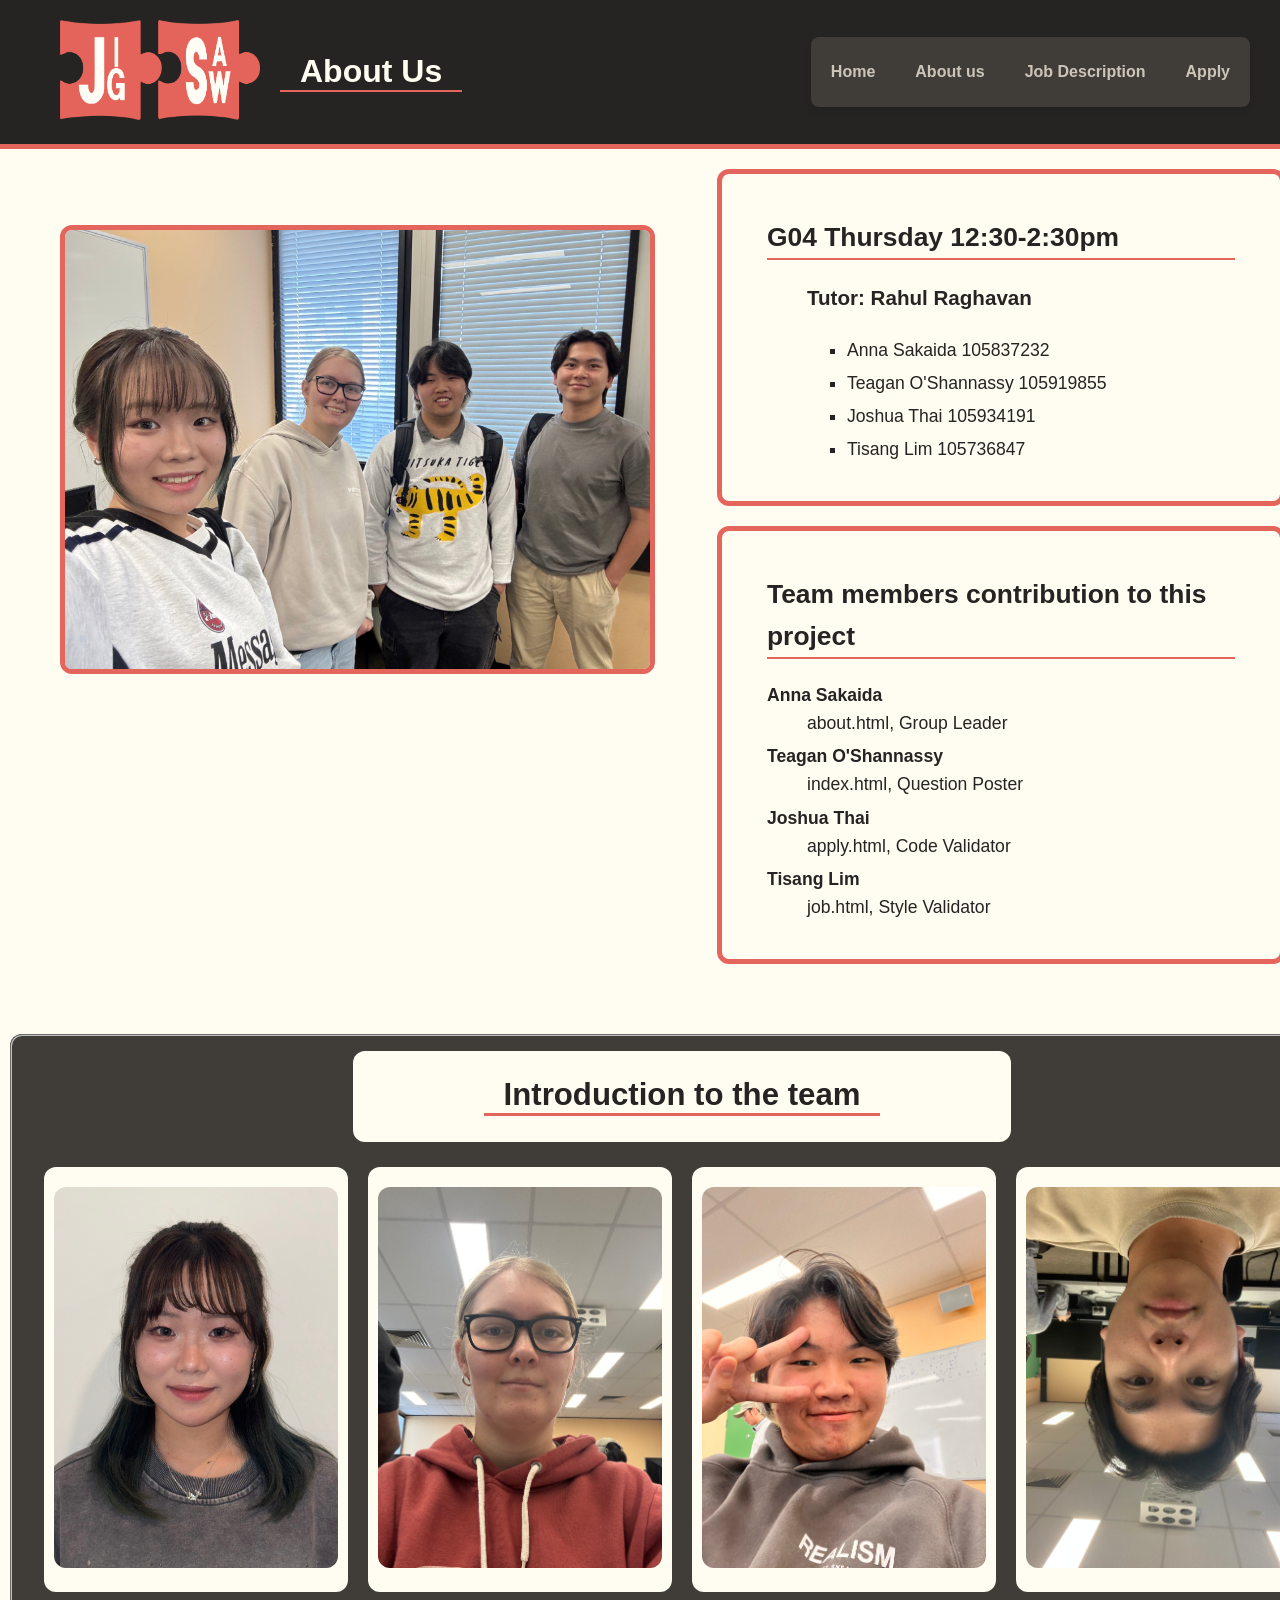
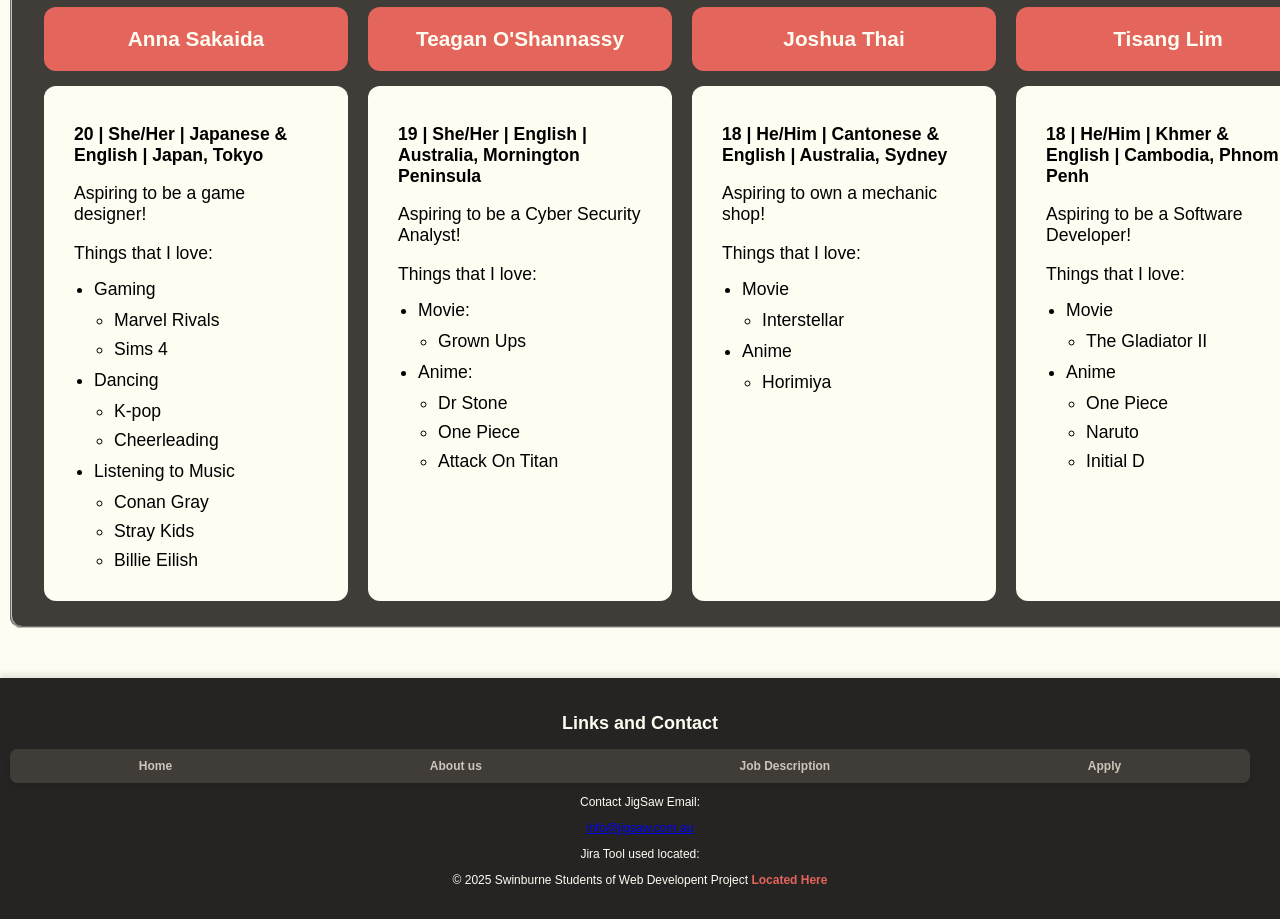
==== about.html @ b6bfe012 "edited header" ====
<!DOCTYPE html>
<html lang="en">
<head>
    <meta charset="utf-8" />
    <meta name="description" content="About us page" />
    <meta name="keywords" content="HTML, About Members," />
    <meta name="author" content="Anna Sakaida"  />
    <title>About JigSaw</title>
    <link rel="stylesheet" href="styles/styles.css">
</head>

<body>
    <section id="header">
        <header>
            <div class="logo-title-container"> <a href="index.html"><img id="logo" src="images/groupProjectLogo_updated.png" alt="JigSaw logo" width="200" height="100"></a>
                <h1>About Us</h1>
            </div>
            <nav>
                <ul>
                    <li><a href="index.html">Home</a></li>
                    <li><a href="about.html">About us</a></li>
                    <li><a href="job.html">Job Description</a></li>
                    <li><a href="apply.html">Apply</a></li>
                </ul>
            </nav>
        </header>
    </section>

      
    <!--Group Picture-->
    <div class="photo-info-container">
        <figure class="group-photo">
            <img src="images/group photo.jpg" alt="group photo of G04" width="50%" height="50%">
        </figure>
 
   <!--Group Information stacked-->
        <div class="info">
        <!--Required Nestled List for Class and Member info-->
            <fieldset class="Class-info">
                <dl>
                    <dt><h2>G04 Thursday 12:30-2:30pm</h2></dt>
                    <dd><h3>Tutor: Rahul Raghavan</h3>
                        <ul>
                            <li>Anna Sakaida 105837232</li>
                            <li>Teagan O'Shannassy 105919855</li>
                            <li>Joshua Thai 105934191</li>
                            <li>Tisang Lim 105736847</li>
                        </ul>
                    </dd>
                </dl>
            </fieldset>
            
        
            <!--Required description list for contributions of team members-->
            <fieldset class="contribution">
                <h2>Team members contribution to this project</h2>  
                <dl>
                    <dt><strong>Anna Sakaida</strong></dt>
                    <dd>about.html, Group Leader</dd>
                    <dt><strong>Teagan O'Shannassy</strong></dt>
                    <dd>index.html, Question Poster</dd>
                    <dt><strong>Joshua Thai</strong></dt>
                    <dd>apply.html, Code Validator</dd>
                    <dt><strong>Tisang Lim</strong></dt>
                    <dd>job.html, Style Validator</dd>
                </dl>
            </fieldset>
        </div>
    </div>

        <!--Table for members interests-->
        <fieldset class="members-interests">
            <table>
                <caption><h2>Introduction to the team</h2></caption>
                <thead>
                    <tr>
                        <td class="mphoto"><img id="logo" src="images/anna.jpg" alt="Pic of Anna"></td>
                        <td class="mphoto"><img id="logo" src="images/teagan.jpg" alt="Pic of Teagan"></td>
                        <td class="mphoto"><img id="logo" src="images/josh.jpg" alt="Pic of Josh"></td>
                        <td class="mphoto"><img id="logo" src="images/tisang.jpg" alt="Upside down pic of Tisang"></td>
                    </tr>
                </thead>

                <tbody>
                    <tr>
                        <th>Anna Sakaida</th>
                        <th>Teagan O'Shannassy</th>
                        <th>Joshua Thai</th>
                        <th>Tisang Lim</th>
                    </tr>
                    <tr>
                        <td class="interest-info">
                            <p><strong>20 | She/Her | Japanese &amp; English | Japan, Tokyo</strong></p>
                            <p>Aspiring to be a game designer!</p>
                            <p>Things that I love: </p>
                            <ul>
                                <li>Gaming
                                    <ul>
                                        <li>Marvel Rivals</li>
                                        <li>Sims 4</li>
                                    </ul>
                                </li>
                                <li>Dancing
                                    <ul>
                                        <li>K-pop</li>
                                        <li>Cheerleading</li>
                                    </ul>
                                </li>
                                <li>Listening to Music
                                    <ul>
                                        <li>Conan Gray</li>
                                        <li>Stray Kids</li>
                                        <li>Billie Eilish</li>
                                    </ul>
                                </li>
                            </ul>
                        </td>
                        <td class="interest-info">
                            <p><strong>19 | She/Her | English | Australia, Mornington Peninsula</strong></p>
                            <p>Aspiring to be a Cyber Security Analyst!</p>
                            <p>Things that I love: </p>
                            <ul>
                            <li>Movie:
                                <ul>
                                    <li>Grown Ups</li>
                                </ul>
                            </li>
                            <li>Anime:
                                <ul>
                                    <li>Dr Stone</li>
                                    <li>One Piece</li>
                                    <li>Attack On Titan</li>
                                </ul>
                            </li>
                        </ul>
                    </td>
                    <td class="interest-info">
                        <p><strong>18 | He/Him | Cantonese &amp; English | Australia, Sydney</strong></p>
                        <p>Aspiring to own a mechanic shop!</p>
                        <p>Things that I love: </p>
                        <ul>
                        <li>Movie
                            <ul>
                                <li>Interstellar</li>
                            </ul>
                        </li>
                        <li>Anime
                            <ul>
                                <li>Horimiya</li>
                            </ul>
                        </li>
                    </ul>
                    </td>
                    <td class="interest-info">
                        <p><strong>18 | He/Him | Khmer &amp; English | Cambodia, Phnom Penh</strong></p>
                        <p>Aspiring to be a Software Developer!</p>
                        <p>Things that I love: </p>
                        <ul>
                        <li>Movie
                            <ul>
                                <li>The Gladiator II
                            </ul>
                        </li>
                        <li>Anime
                            <ul>
                                <li>One Piece</li>
                                <li>Naruto</li>
                                <li>Initial D</li>
                            </ul>
                        </li>
                    </ul>
                    </td>
                    </tr>
                </tbody>
            </table>
        </fieldset>
    </main>

    <!--Footer Section-->
    <section id="footer">
        <footer>
            <h2>Links and Contact</h2>
            <nav>
                <ul>
                    <li><a href="index.html">Home</a></li>
                    <li><a href="about.html">About us</a></li>
                    <li><a href="job.html">Job Description</a></li>
                    <li><a href="apply.html">Apply</a></li>
                </ul>
            </nav>
            <p> Contact JigSaw Email: </p><a href="info@jigsaw.com.au">info@jigsaw.com.au</a>
            <p>Jira Tool used located: </p>
            <p> &copy; 2025 Swinburne Students of Web Developent Project <a href="about.html">Located Here</a></p>
        </footer>
    </section>
</body>



</html>
---- styles/styles.css ----
/* Header style */
#header {
    padding: 20px 10px;
    background-color: #252422;
    color: #FFFCF2;
    border-bottom: 5px solid #E3655B;
}

header {
    display: flex;
    justify-content: space-between;
    align-items: center;
    padding: 0;
}

.logo-title-container {
    display: flex;
    align-items: center; 
    margin-left: 50px;
}

#header h1 {
    font-size: 2em;
    text-align: left;
    color: #FFFCF2;
    margin: 0; 
    margin-left: 20px; 
    border-bottom: 2.5px solid #E3655B;
    padding: 0 20px;
    display: inline-block;
}

nav {
    background-color: #403D39;
    box-shadow: 0px 4px 6px rgba(0, 0, 0, 0.1);
    border-radius: 8px;
    margin-right: 20px;
}

#header nav ul {
    display: flex;
    justify-content: space-evenly; 
    list-style-type: none;
    padding: 0;
    width: 100%; 
}

#header nav ul li {
    padding: 10px; 
}

#header nav ul li a {
    text-decoration: none;
    font-weight: bold;
    color: #CCC5B9;
    padding: 20px 10px;
    border-radius: 8px;
}

nav ul li a:hover {
    background-color: #E3655B;
    color: #252422;
    transition: background-color 0.3s, color 0.3s;
}
body{
    margin: 0;
    padding: 0;
    font-family: poppins, sans-serif;
    background-color: #fffcf2;
    font-family: poppins, sans-serif;
    background-color: #fffcf2;
}


/* index styling */
#content {
    background-color:#87847f;
}

.BriefText, .about, .side, .avaliable {
    background-color: #fffcf2;
    border: 2px solid #fffcf2;
    border-radius: 15px;
    padding: 20px;
    margin: 20px;
}
#brief{
    display: flex;
    justify-content: center;
}
#brief div{
    padding: 20px 10px;
    border-radius: 12px;
    font-size: small;
    min-width: 98%;
}
#table {
    display: flex;
    justify-content: center;
}

#table div {
    padding: 2%;
    border-radius: 8px;
    font-size: small;
    min-width: 20%;
}

/* Footer Styling */
#footer {
    background-color: #252422;
    color: #fffcf2;
    padding: 20px 10px;
    text-align: center;
    box-shadow: 0px -4px 6px rgba(0, 0, 0, 0.1);
    font-size: 0.75em;
}
#footer nav ul {
    list-style-type: none;
    padding: 0;
    display: flex;
    justify-content: center;
}
#footer nav ul li {
    flex-grow: 1;
}
#footer nav ul li a {
    color: #ccc5b9;
    border-radius: 8px;
    background-color: #403D39;
    text-decoration: none;
    font-weight: bold;
    transition: color 0.3s;
    display: block;
    text-align: center;
    padding: 10px;
}
#footer nav ul li a:hover {
    background-color: #E3655B;
    color: #403D39;
    transition: background-color 0.3s, color 0.3s;
}
#footer p a {
    color: #E3655B;
    text-decoration: none;
    font-weight: bold;
    transition: color 0.3s;
}
.link {
    color: #E3655B;
    text-decoration: none;
    font-weight: bold;
    transition: color 0.3s;
}


/* apply Form Styling */
#applyh2{
    display: flex;
    justify-content: center;
    text-decoration: underline #E3655B;
    font-size: 2em;
    color: #403D39;
}
.container{
    background-color: #403d39;
    padding: 2em;
    border-radius: 16px;
    max-width: 1200px;
    margin: 0 auto;
}
.jobref, .personal, .education, .skills, .gender, .postal, .contactdetails, .workexp, .projects, .languages, .hobbies{
    background-color: #fffcf2;
    border: 2px solid #fffcf2;
    border-radius: 15px;
    padding: 20px;
    margin: 20px;
}
legend {
    height: auto; 
    width: 300px;
    font-size: 15px;
    font-weight: bold;
    color: #252422;
    border: 4px solid #403D39;
    background-color: #fffcf2;
    border-radius: 15px;
    padding: 15px;
    text-align: left; 
    display: flex; 
    align-items: center; 
    justify-content: center; 
}
input[type="text"]{
    height: px;
    padding: 16px 20px;
    border: none;
    border-radius: 4px;
    background-color: #ccc5b9;
}

input[type="text"]:focus{
    background-color: #fffcf2;
    color: #252422;
    transition: 0.3s;
    border: 2px solid #252422;
}
input[type="tel"]:focus{
    background-color: #fffcf2;
    color: #252422;
    transition: 0.3s;
    border: 2px solid #252422;
}

select {
    width: 100%;
    padding: 16px 20px;
    border: none;
    border-radius: 4px;
    background-color: #ccc5b9;
}
select:focus{
    background-color: #fffcf2;
    color: #252422;
    transition: 0.3s;
    border: 2px solid #252422;
}
select option{
    background-color: #ccc5b9;
    color: #252422;
}

input[type="date"]{
    border: #ccc5b9;
    background-color: #ccc5b9;
    border-radius: 5px;
    padding: 16px 20px;
}

input[type="email"]{
    height: px;
    padding: 16px 20px;
    border: none;
    border-radius: 4px;
    background-color: #ccc5b9;
}
input[type="tel"]{
    height: px;
    padding: 16px 20px;
    border: none;
    border-radius: 4px;
    background-color: #ccc5b9;
}
label{
    color: #252422;
    font-size: 20px;
    margin: 10px 0;
    display: block;
}
textarea{
    padding: 16px 20px;
    border: none;
    border-radius: 4px;
    background-color: #ccc5b9;
}

textarea:focus{
    background-color: #fffcf2;
    color: #252422;
    transition: 0.3s;
    border: 2px solid #252422;
}
input[type="submit"]{
    background-color: #252422;
    color: white;
    padding: 16px 20px;
    border: none;
    border-radius: 4px;
    cursor: pointer;
    font-size: 20px;
}
input[type="submit"]:hover, input[type="reset"]:hover{
    background-color: #fffcf2;
    color: #252422;
    transition: 0.3s;
    
}
input[type="submit"]:active, input[type="reset"]:active{
    display: flex;
    justify-content: center;
}
input[type="reset"]{
    background-color: #252422;
    color: white;
    padding: 16px 20px;
    border: none;
    border-radius: 4px;
    cursor: pointer;
    font-size: 20px;
}
input[type="reset"]:hover, input[type="reset"]:hover{
    background-color: #fffcf2;
    color: #252422;
    transition: 0.3s;  
}
input[type="reset"]:active, input[type="reset"]:active{
    display: flex;
    justify-content: center;
}
input[type="submit"], input[type="reset"]{
    display: flex;
    justify-content: center;
    margin: 0 auto;
    width: 200px;
    text-align: center;
}
.submition{
    margin: 0 auto;
    width: 50%;
    display: flex;
    justify-content: center;
    justify-content: space-between;
    align-items: center;
    margin-top: 20px;
}

input[type="checkbox"]{
    width: 20px;
    height: 20px;
    accent-color: #E3655B;
}
input[type="radio"]{
    width: 20px;
    height: 20px;
    accent-color: #E3655B;
}
/* apply page styling */

/*job.html styling*/
#body2 {
    background-color:#87847f;
}

.h2job{
    display: flex;
    justify-content: center;
    text-decoration: underline;
}

#aside{
    float: right;
    width: 20%;
    border: solid #E3655B;
    padding: 1em;
    margin: 2em;
    border-radius: 14px;
    background-color: #FFFCF2;
}

#job_h1{
    display: flex;
    justify-content: center;
    font-family: 'Times New Roman', Times, serif;
    font-size: 3em;
    color: #FFFCF2;
}

.job{
    border: solid #E3655B;
    border-radius: 20px;
    margin: 2em;
    padding: 1em;
    width: 70%;
    background-color: #FFFCF2;
}

/*end for job.html*/ 


/*about.html styling*/
.photo-info-container {
    display: flex;
    justify-content: space-between;
    align-items: flex-start;
    gap: 30px;
    padding: 20px;
    width: 100%;
    align-items: stretch;
    margin: 0 auto;
    max-width: 1900px;
    flex-wrap: wrap;
}

.Class-info li{
    margin-bottom: 5px;
    list-style: square;
}

.contribution dd{
    margin-bottom: 5px;
}
.Class-info, .contribution {
    flex: 1;
    width: 80%;
    background-color: #FFFCF2;
    border: 5px solid #E3655B;
    border-radius: 12px;
    padding: 20px 45px;
    /*text stylying*/
    font-size: 1.1em;
    line-height: 1.6;
    color: #252422;
}

.info h2 {
    border-bottom: 2px solid #E3655B;
}

.info {
    flex: 1;
    max-width: 50%;
    display: flex;
    flex-direction: column;
    gap: 20px;
    justify-content: space-between;
}

/*group photo*/
.group-photo img {
    border: 5px solid #E3655B;
    display: block;
    margin: 40px auto;
    width: 100%;
    height: auto;
    height: auto;
    border-radius: 12px;
}

.group-photo {
    flex: 1;
    max-width: 50%;
    text-align: center;
}

/*Table styling*/
.members-interests {
    background-color: #403D39;
    border-radius: 12px;
    margin: 50px 10px;
}

.members-interests table {
    border-spacing: 20px 15px;
    margin: 0 auto;
    width: 100%;
    overflow-x: auto;
    display: block;
}

.members-interests caption{
    background-color: #fffcf2;
    border-radius: 12px;
    color: #252422;
    margin: 10px auto 10px auto;
    width: 50%;
    text-align: center;
    font-size: 1.3em;
}

.members-interests h2{
    border-bottom: 3px solid #E3655B;
    display: inline-block;
    padding: 0 20px;
}

.members-interests th {
    padding: 20px 0px;
    background-color: #E3655B;
    color: #FFFCF2;
    border-radius: 12px;
    font-size: 1.3em;
}

.members-interests td{
    background-color: #FFFCF2;
    margin: 0px auto;
    border-radius: 12px;
}

/*Team members photo styling*/
.mphoto{
    text-align: center;
    padding: 20px 10px;
}

.members-interests img{
    height: 381px;
    width: 284px;
    border-radius: 12px;
}

.interest-info {
    text-align: left;
    padding: 20px 30px;
    vertical-align: top;
    font-size: 1.1em;
}

.interest-info p {
    margin-bottom: 15px;
}

.interest-info ul {
    margin: 10px 0;
    padding-left: 20px;
}

.interest-info li {
    margin-bottom: 8px;
}
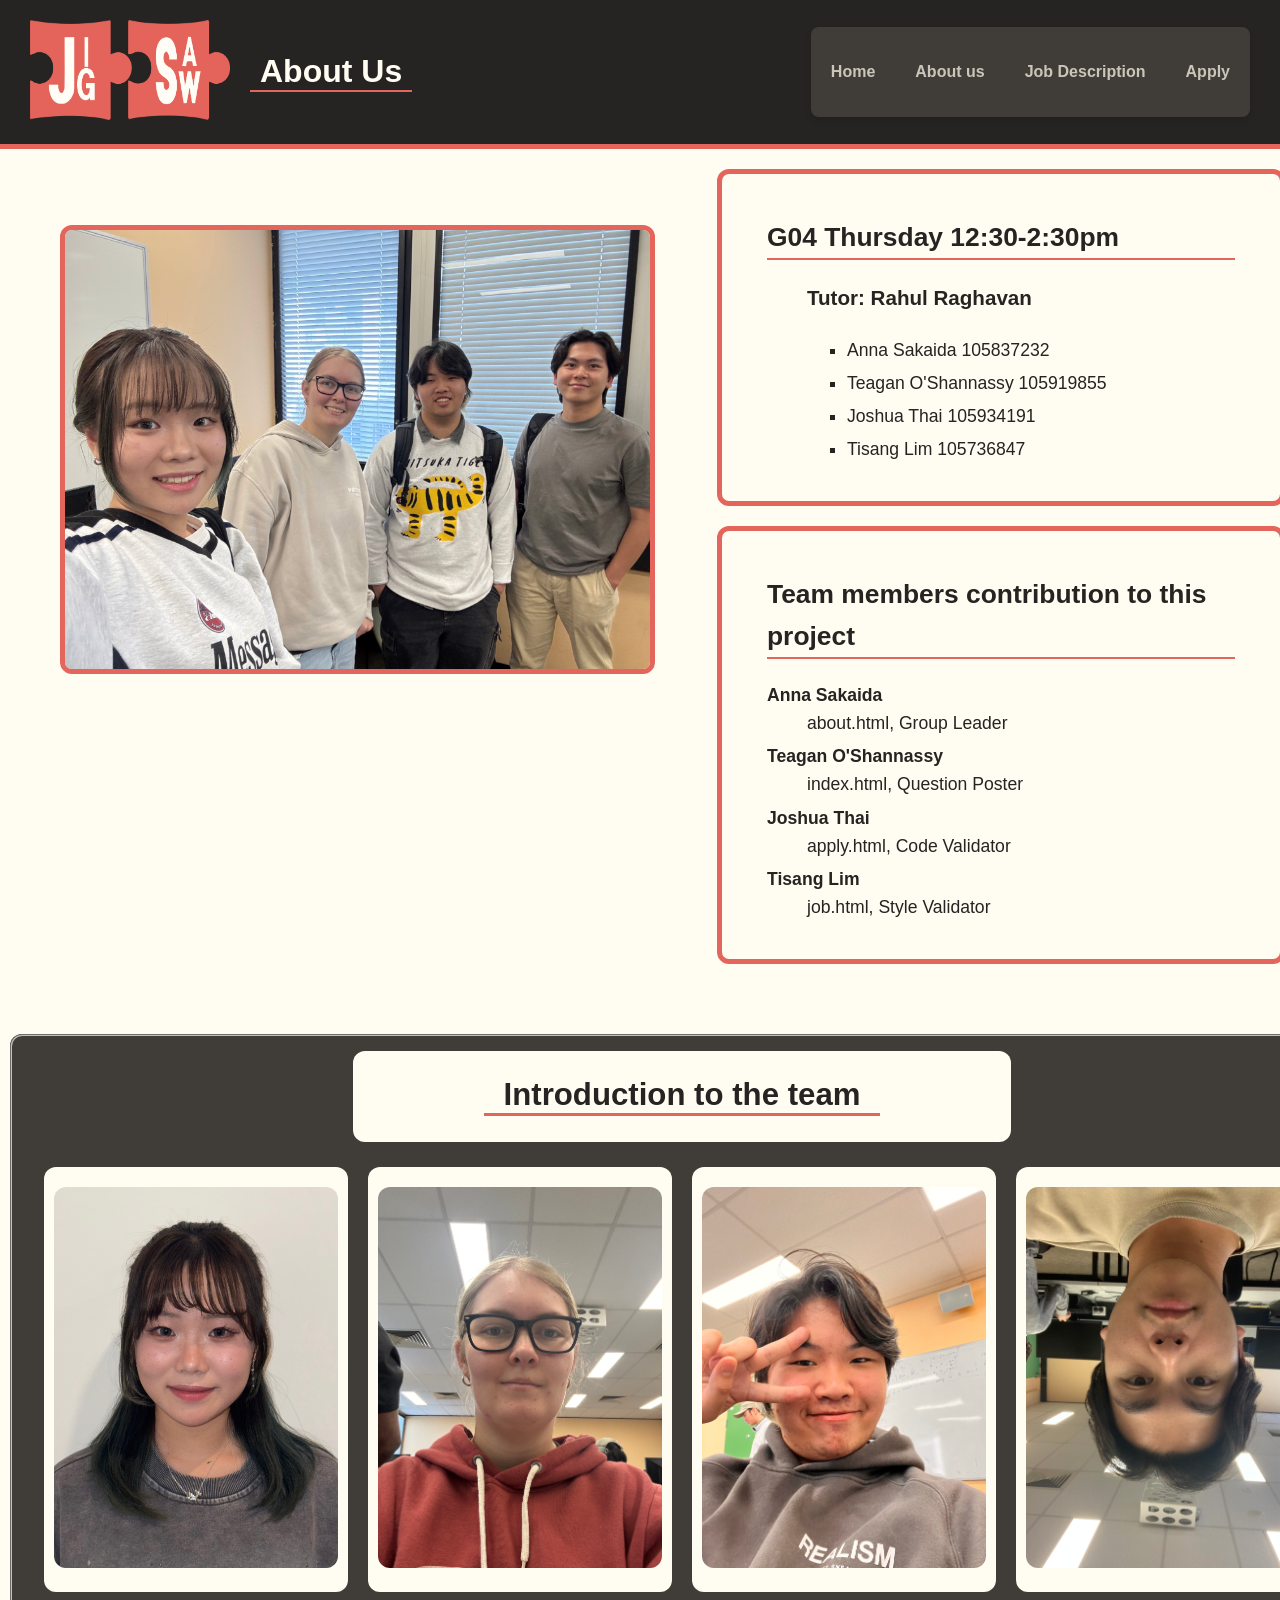
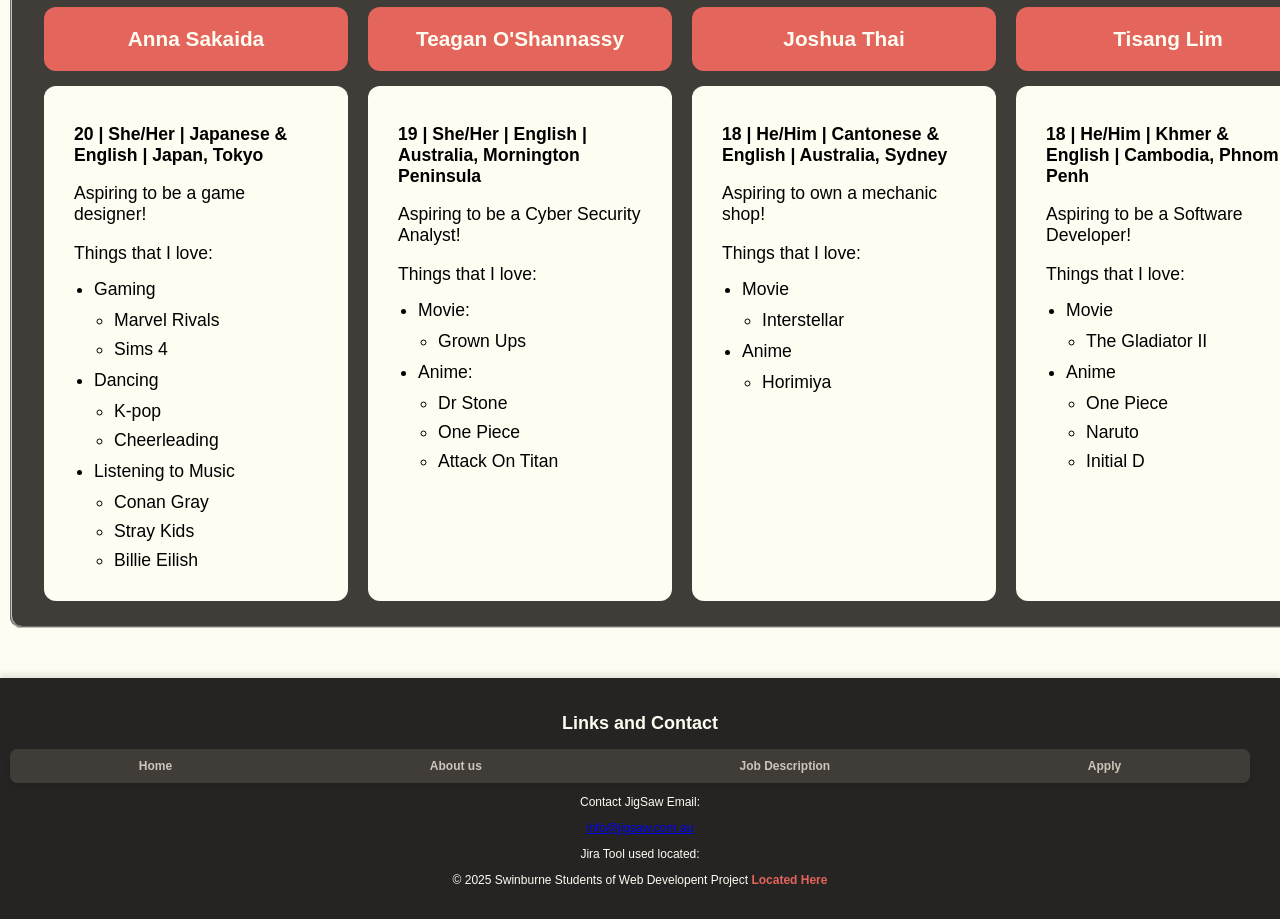
==== commit 90e5a3a1: "edited styling for about" ====
--- a/about.html
+++ b/about.html
@@ -71,7 +71,7 @@
         <!--Table for members interests-->
         <fieldset class="members-interests">
             <table>
-                <caption><h2>Introduction to the team</h2></caption>
+                <caption><h2><strong>Introduction to the team</strong></h2></caption>
                 <thead>
                     <tr>
                         <td class="mphoto"><img id="logo" src="images/anna.jpg" alt="Pic of Anna"></td>
--- a/styles/styles.css
+++ b/styles/styles.css
@@ -1,3 +1,19 @@
+/*
+
+filename: styles.css
+
+author: Anna Sakaida, Teagan O'Shannassy, Joshua Thai, Tisang Lim
+
+created: 05/04/2025
+
+last modified: 13/04/2025
+
+description:Styling for about.html, apply.html, index.html, job.html
+
+*/
+
+
+
 /* Header style */
 #header {
     padding: 20px 10px;
@@ -8,25 +24,24 @@
 
 header {
     display: flex;
-    justify-content: space-between;
     align-items: center;
     padding: 0;
+    flex-wrap: wrap; 
 }
 
 .logo-title-container {
     display: flex;
-    align-items: center; 
-    margin-left: 50px;
+    align-items: center;
+    margin-left: 20px; 
+    flex: 1; 
 }
 
 #header h1 {
     font-size: 2em;
-    text-align: left;
     color: #FFFCF2;
-    margin: 0; 
-    margin-left: 20px; 
+    margin: 0 0 0 20px; 
     border-bottom: 2.5px solid #E3655B;
-    padding: 0 20px;
+    padding: 0 10px;
     display: inline-block;
 }
 
@@ -35,32 +50,53 @@
     box-shadow: 0px 4px 6px rgba(0, 0, 0, 0.1);
     border-radius: 8px;
     margin-right: 20px;
+    flex-basis: auto; 
 }
 
 #header nav ul {
     display: flex;
-    justify-content: space-evenly; 
+    justify-content: space-evenly;
     list-style-type: none;
     padding: 0;
-    width: 100%; 
+    width: 100%;
 }
 
 #header nav ul li {
-    padding: 10px; 
+    padding: 10px;
 }
 
 #header nav ul li a {
     text-decoration: none;
     font-weight: bold;
     color: #CCC5B9;
-    padding: 20px 10px;
+    padding: 10px; 
     border-radius: 8px;
+    display: block;
 }
 
 nav ul li a:hover {
     background-color: #E3655B;
     color: #252422;
     transition: background-color 0.3s, color 0.3s;
+}
+@media (max-width: 768px) {
+    header {
+        flex-direction: column; 
+        align-items: stretch; 
+    }
+
+    .logo-title-container {
+        margin-left: 0; 
+    }
+
+    #header h1 {
+        margin-left: 0; 
+        text-align: center; 
+    }
+
+    nav {
+        margin-right: 0; 
+    }
 }
 body{
     margin: 0;
@@ -70,13 +106,10 @@
     font-family: poppins, sans-serif;
     background-color: #fffcf2;
 }
-
-
 /* index styling */
 #content {
     background-color:#87847f;
 }
-
 .BriefText, .about, .side, .avaliable {
     background-color: #fffcf2;
     border: 2px solid #fffcf2;
@@ -506,6 +539,11 @@
     font-size: 1.1em;
 }
 
+.interest-info:hover {
+    background-color: #E3655B;
+    color: #fffcf2;
+}
+
 .interest-info p {
     margin-bottom: 15px;
 }
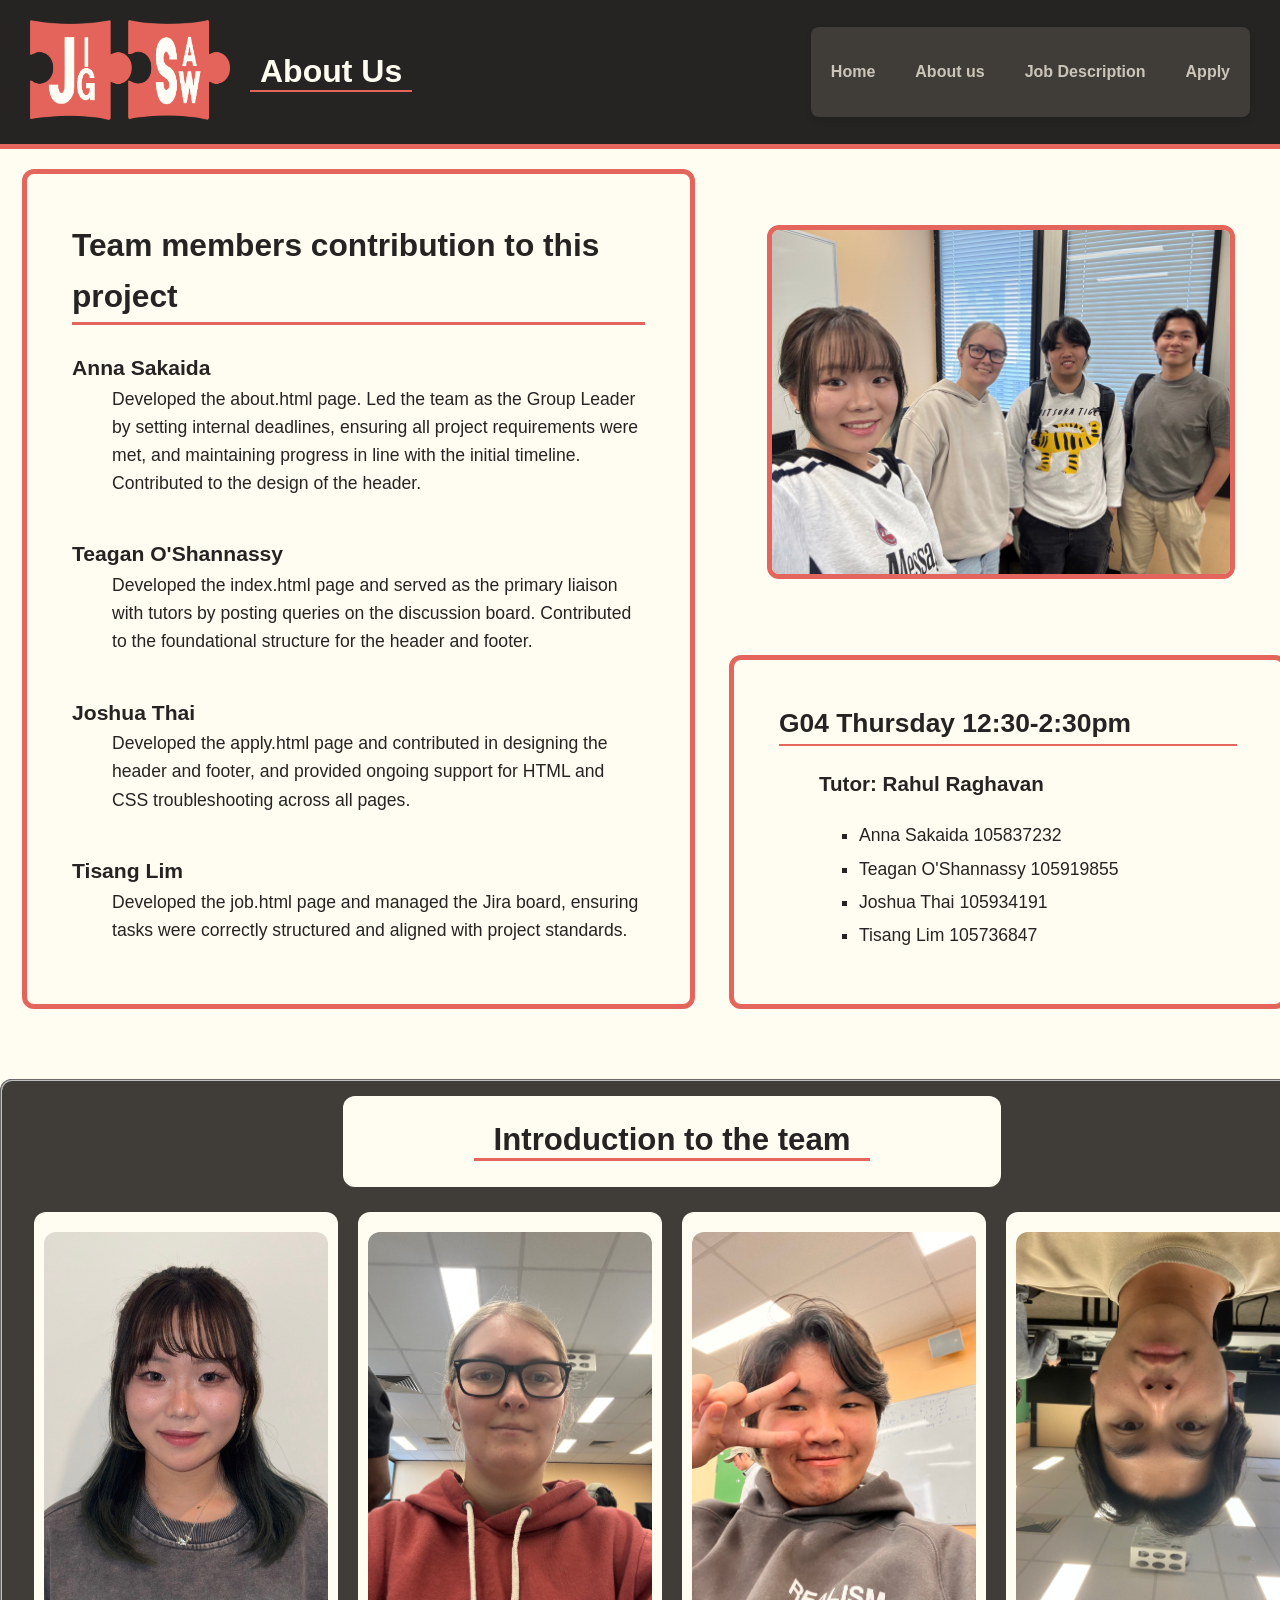
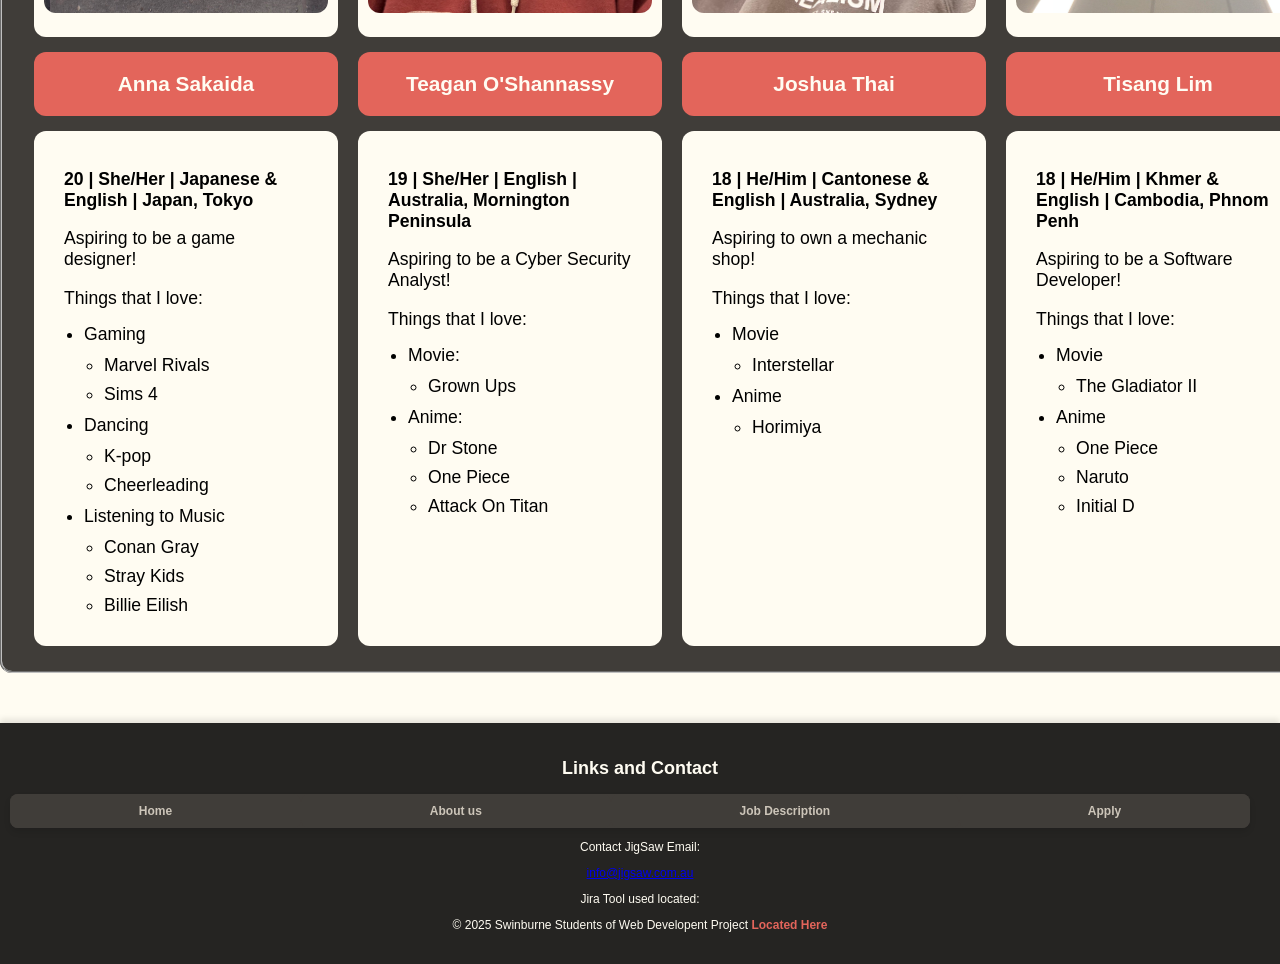
==== commit 2eb79527: "edited styling and addded more in about.html" ====
--- a/about.html
+++ b/about.html
@@ -26,15 +26,32 @@
         </header>
     </section>
 
-      
-    <!--Group Picture-->
+    
+ 
     <div class="photo-info-container">
-        <figure class="group-photo">
-            <img src="images/group photo.jpg" alt="group photo of G04" width="50%" height="50%">
-        </figure>
+
+        <!--Required description list for contributions of team members-->
+        <fieldset class="contribution">
+            <h2>Team members contribution to this project</h2>  
+            <dl>
+                <dt><strong>Anna Sakaida</strong></dt>
+                    <dd>Developed the about.html page. Led the team as the Group Leader by setting internal deadlines, ensuring all project requirements were met, and maintaining progress in line with the initial timeline. Contributed to the design of the header.</dd>
+                <dt><strong>Teagan O'Shannassy</strong></dt>
+                    <dd>Developed the index.html page and served as the primary liaison with tutors by posting queries on the discussion board. Contributed to the foundational structure for the header and footer.</dd>
+                <dt><strong>Joshua Thai</strong></dt>
+                    <dd>Developed the apply.html page and contributed in designing the header and footer, and provided ongoing support for HTML and CSS troubleshooting across all pages.</dd>
+                <dt><strong>Tisang Lim</strong></dt>
+                    <dd>Developed the job.html page and managed the Jira board, ensuring tasks were correctly structured and aligned with project standards.</dd>
+            </dl>
+        </fieldset>
  
-   <!--Group Information stacked-->
+   <!--Group Information and Picture stacked-->
+      <!--Group Picture-->
         <div class="info">
+            <figure class="group-photo">
+                <img src="images/group photo.jpg" alt="group photo of G04" width="50%" height="50%">
+            </figure>
+
         <!--Required Nestled List for Class and Member info-->
             <fieldset class="Class-info">
                 <dl>
@@ -47,22 +64,6 @@
                             <li>Tisang Lim 105736847</li>
                         </ul>
                     </dd>
-                </dl>
-            </fieldset>
-            
-        
-            <!--Required description list for contributions of team members-->
-            <fieldset class="contribution">
-                <h2>Team members contribution to this project</h2>  
-                <dl>
-                    <dt><strong>Anna Sakaida</strong></dt>
-                    <dd>about.html, Group Leader</dd>
-                    <dt><strong>Teagan O'Shannassy</strong></dt>
-                    <dd>index.html, Question Poster</dd>
-                    <dt><strong>Joshua Thai</strong></dt>
-                    <dd>apply.html, Code Validator</dd>
-                    <dt><strong>Tisang Lim</strong></dt>
-                    <dd>job.html, Style Validator</dd>
                 </dl>
             </fieldset>
         </div>
--- a/styles/styles.css
+++ b/styles/styles.css
@@ -21,21 +21,18 @@
     color: #FFFCF2;
     border-bottom: 5px solid #E3655B;
 }
-
 header {
     display: flex;
     align-items: center;
     padding: 0;
     flex-wrap: wrap; 
 }
-
 .logo-title-container {
     display: flex;
     align-items: center;
     margin-left: 20px; 
     flex: 1; 
 }
-
 #header h1 {
     font-size: 2em;
     color: #FFFCF2;
@@ -44,7 +41,6 @@
     padding: 0 10px;
     display: inline-block;
 }
-
 nav {
     background-color: #403D39;
     box-shadow: 0px 4px 6px rgba(0, 0, 0, 0.1);
@@ -382,12 +378,13 @@
 
 #aside{
     float: right;
-    width: 20%;
+    width: 25%;
     border: solid #E3655B;
     padding: 1em;
     margin: 2em;
     border-radius: 14px;
     background-color: #FFFCF2;
+    box-sizing: border-box;
 }
 
 #job_h1{
@@ -396,6 +393,7 @@
     font-family: 'Times New Roman', Times, serif;
     font-size: 3em;
     color: #FFFCF2;
+    clear: both;
 }
 
 .job{
@@ -403,8 +401,55 @@
     border-radius: 20px;
     margin: 2em;
     padding: 1em;
-    width: 70%;
+    width: 65%;
     background-color: #FFFCF2;
+    float: left;
+}
+
+#swinburne{
+    max-width: 100%;
+    height: auto;
+}
+
+#footer2 {
+    background-color: #252422;
+    color: #fffcf2;
+    padding: 20px 10px;
+    text-align: center;
+    box-shadow: 0px -4px 6px rgba(0, 0, 0, 0.1);
+    font-size: 0.75em;
+    clear: both;
+}
+#footer2 nav ul {
+    list-style-type: none;
+    padding: 0;
+    display: flex;
+    justify-content: center;
+}
+#footer2 nav ul li {
+    flex-grow: 1;
+}
+#footer2 nav ul li a {
+    color: #ccc5b9;
+    border-radius: 8px;
+    background-color: #403D39;
+    text-decoration: none;
+    font-weight: bold;
+    transition: color 0.3s;
+    display: block;
+    text-align: center;
+    padding: 10px;
+}
+#footer2 nav ul li a:hover {
+    background-color: #E3655B;
+    color: #403D39;
+    transition: background-color 0.3s, color 0.3s;
+}
+#footer2 p a {
+    color: #E3655B;
+    text-decoration: none;
+    font-weight: bold;
+    transition: color 0.3s;
 }
 
 /*end for job.html*/ 
@@ -429,35 +474,10 @@
     list-style: square;
 }
 
-.contribution dd{
-    margin-bottom: 5px;
-}
-.Class-info, .contribution {
+.Class-info, .group-photo{
     flex: 1;
-    width: 80%;
-    background-color: #FFFCF2;
-    border: 5px solid #E3655B;
-    border-radius: 12px;
-    padding: 20px 45px;
-    /*text stylying*/
-    font-size: 1.1em;
-    line-height: 1.6;
-    color: #252422;
-}
-
-.info h2 {
-    border-bottom: 2px solid #E3655B;
-}
-
-.info {
-    flex: 1;
-    max-width: 50%;
-    display: flex;
-    flex-direction: column;
-    gap: 20px;
-    justify-content: space-between;
-}
-
+    max-width: 80%;
+}
 /*group photo*/
 .group-photo img {
     border: 5px solid #E3655B;
@@ -469,17 +489,55 @@
     border-radius: 12px;
 }
 
-.group-photo {
+.Class-info, .contribution {
+    background-color: #FFFCF2;
+    border: 5px solid #E3655B;
+    border-radius: 12px;
+    padding: 20px 45px;
+    /*text stylying*/
+    font-size: 1.1em;
+    line-height: 1.6;
+    color: #252422;
+}
+
+.info h2 {
+    border-bottom: 2px solid #E3655B;
+}
+
+.info {
     flex: 1;
     max-width: 50%;
-    text-align: center;
+    display: flex;
+    flex-direction: column;
+    gap: 20px;
+    justify-content: space-between;
+}
+
+.contribution {
+    flex: 1;
+    max-width: 50%;
+    text-align: left;
+}
+
+.contribution h2{
+    font-size: 1.8em;
+    border-bottom: 3px solid #E3655B;
+    text-align: left;
+}
+
+.contribution dd{
+    margin-bottom: 40px;
+}
+
+.contribution dt{
+    font-size: 1.2em;
 }
 
 /*Table styling*/
 .members-interests {
     background-color: #403D39;
     border-radius: 12px;
-    margin: 50px 10px;
+    margin: 50px auto;
 }
 
 .members-interests table {
@@ -487,7 +545,7 @@
     margin: 0 auto;
     width: 100%;
     overflow-x: auto;
-    display: block;
+    display: table;
 }
 
 .members-interests caption{
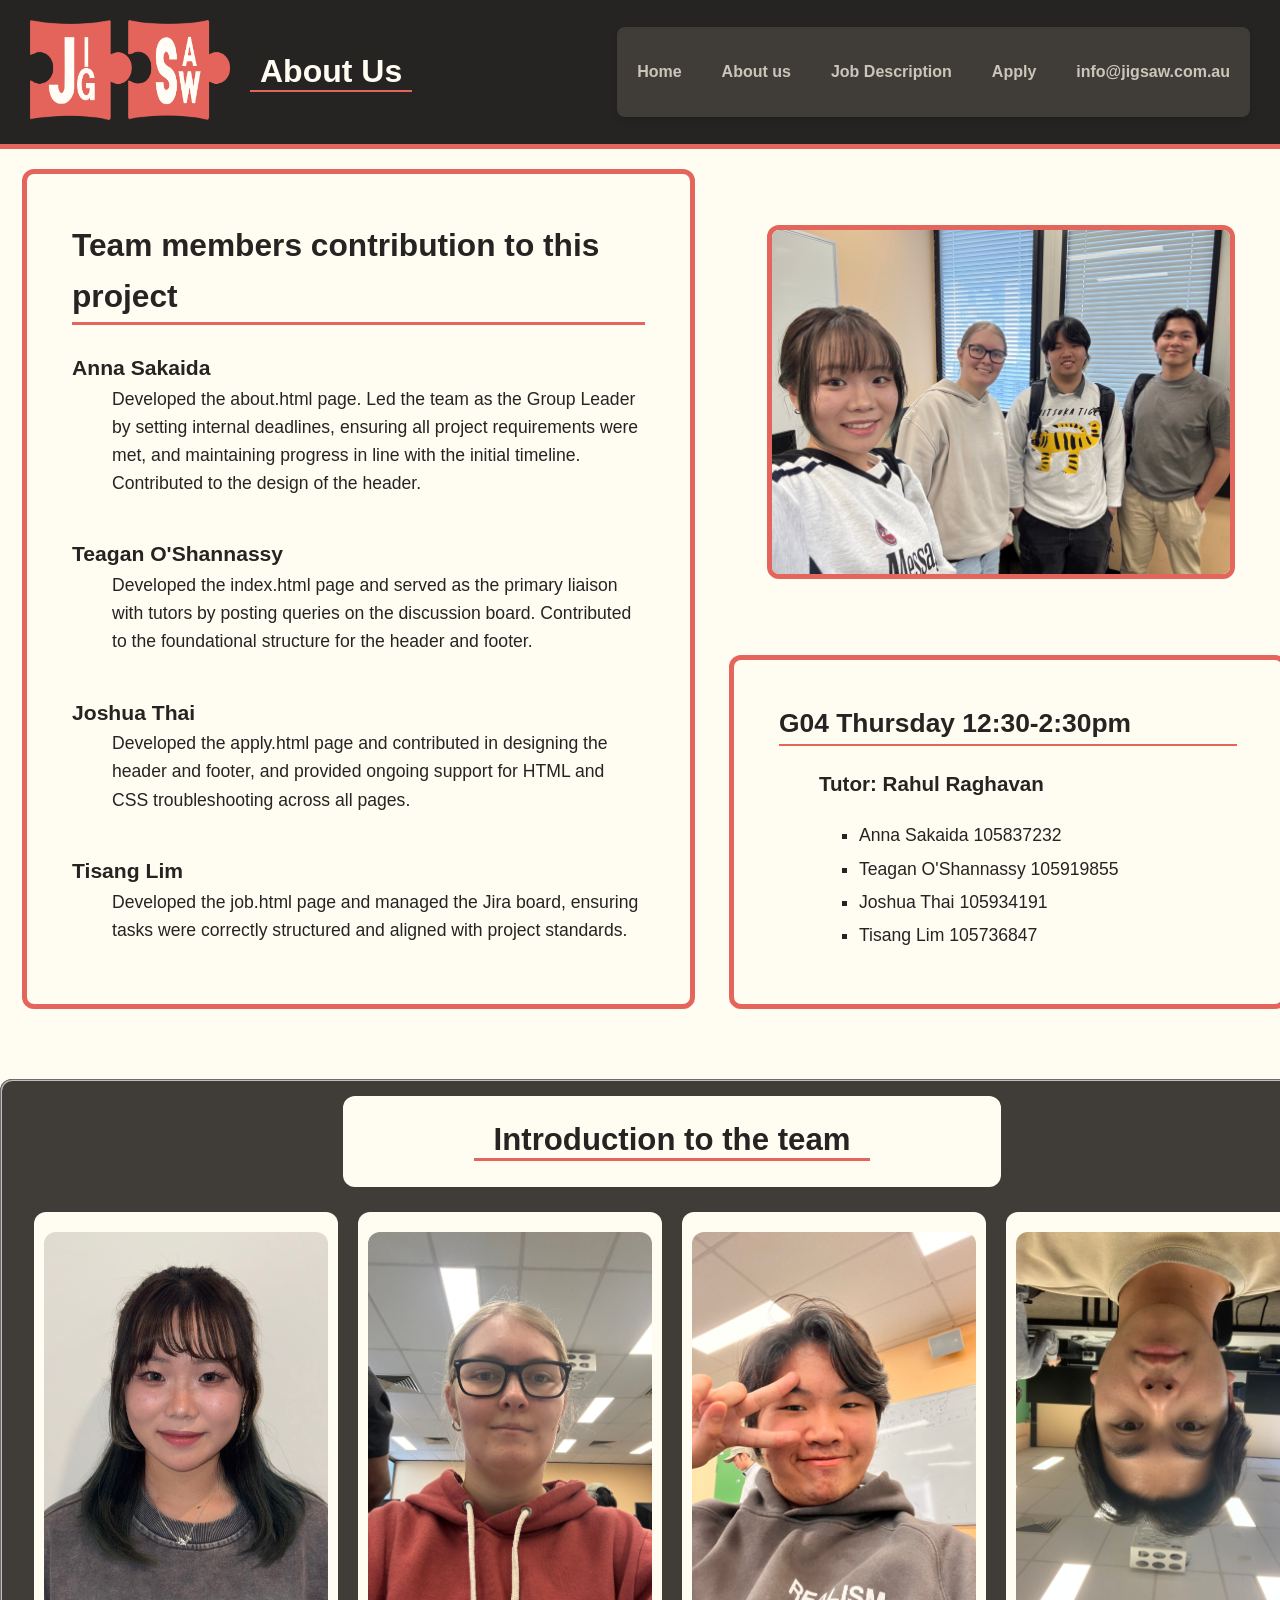
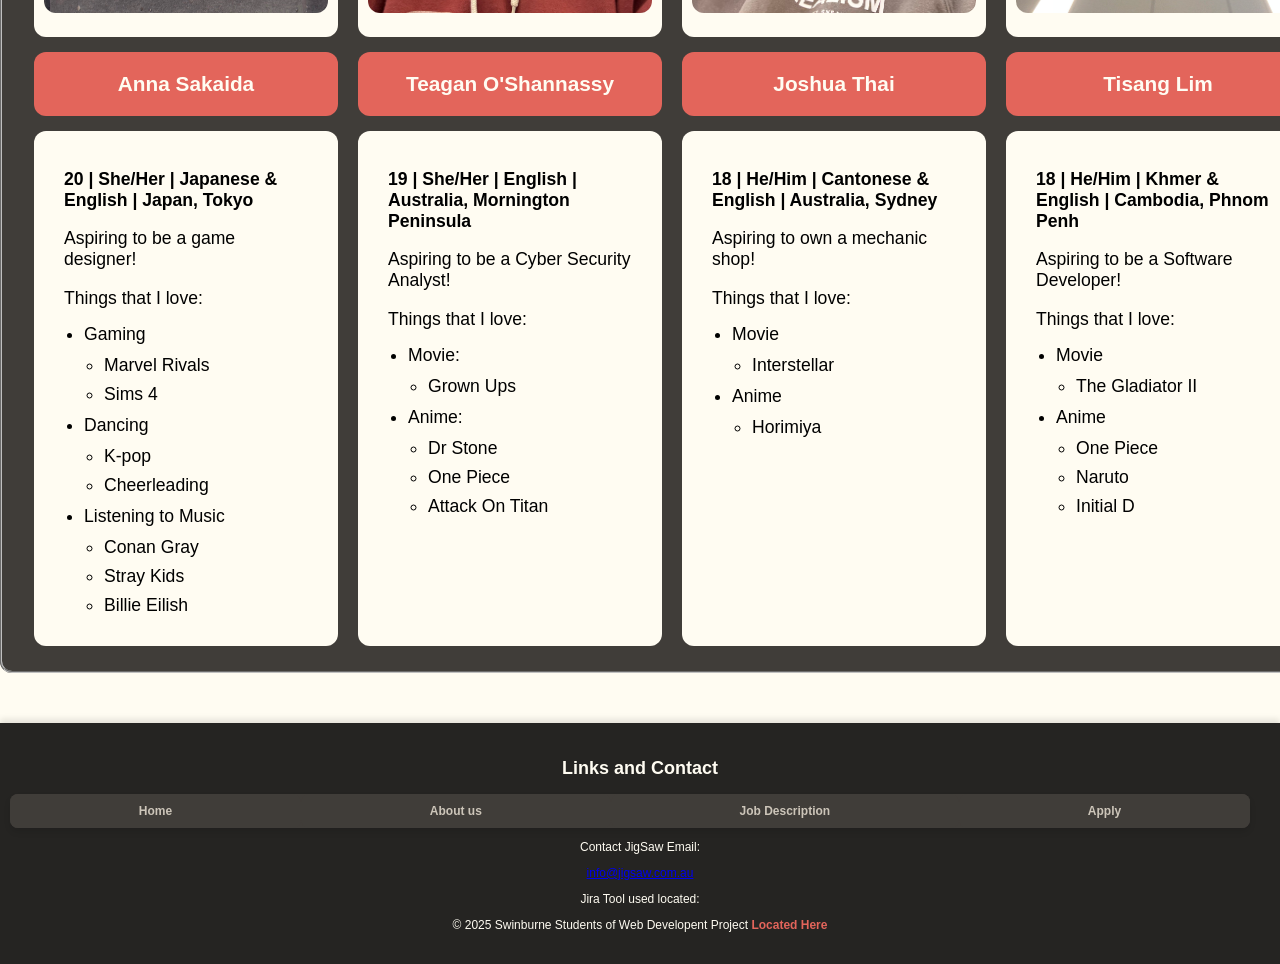
==== commit 914c9ad8: "email in menu" ====
--- a/about.html
+++ b/about.html
@@ -19,8 +19,9 @@
                 <ul>
                     <li><a href="index.html">Home</a></li>
                     <li><a href="about.html">About us</a></li>
-                    <li><a href="job.html">Job Description</a></li>
+                    <li><a href="jobs.html">Job Description</a></li>
                     <li><a href="apply.html">Apply</a></li>
+                    <li><a class="link" href="mailto:info@jigsaw.com.au">info@jigsaw.com.au</a></li>
                 </ul>
             </nav>
         </header>
@@ -185,7 +186,7 @@
                 <ul>
                     <li><a href="index.html">Home</a></li>
                     <li><a href="about.html">About us</a></li>
-                    <li><a href="job.html">Job Description</a></li>
+                    <li><a href="jobs.html">Job Description</a></li>
                     <li><a href="apply.html">Apply</a></li>
                 </ul>
             </nav>
--- a/styles/styles.css
+++ b/styles/styles.css
@@ -99,8 +99,6 @@
     padding: 0;
     font-family: poppins, sans-serif;
     background-color: #fffcf2;
-    font-family: poppins, sans-serif;
-    background-color: #fffcf2;
 }
 /* index styling */
 #content {
@@ -116,13 +114,21 @@
 #brief{
     display: flex;
     justify-content: center;
+    /* css image back was created by Joshua Thai */
+    background-image: url(images/back.png);
+    background-repeat: no-repeat;
+    background-size: cover;
+    background-position: bottom;
+    opacity: 0.5;
 }
 #brief div{
     padding: 20px 10px;
     border-radius: 12px;
     font-size: small;
-    min-width: 98%;
-}
+    min-width: 40%;
+}
+
+
 #table {
     display: flex;
     justify-content: center;
@@ -221,7 +227,6 @@
     justify-content: center; 
 }
 input[type="text"]{
-    height: px;
     padding: 16px 20px;
     border: none;
     border-radius: 4px;
@@ -267,14 +272,12 @@
 }
 
 input[type="email"]{
-    height: px;
     padding: 16px 20px;
     border: none;
     border-radius: 4px;
     background-color: #ccc5b9;
 }
 input[type="tel"]{
-    height: px;
     padding: 16px 20px;
     border: none;
     border-radius: 4px;
@@ -363,6 +366,7 @@
     height: 20px;
     accent-color: #E3655B;
 }
+    
 /* apply page styling */
 
 /*job.html styling*/
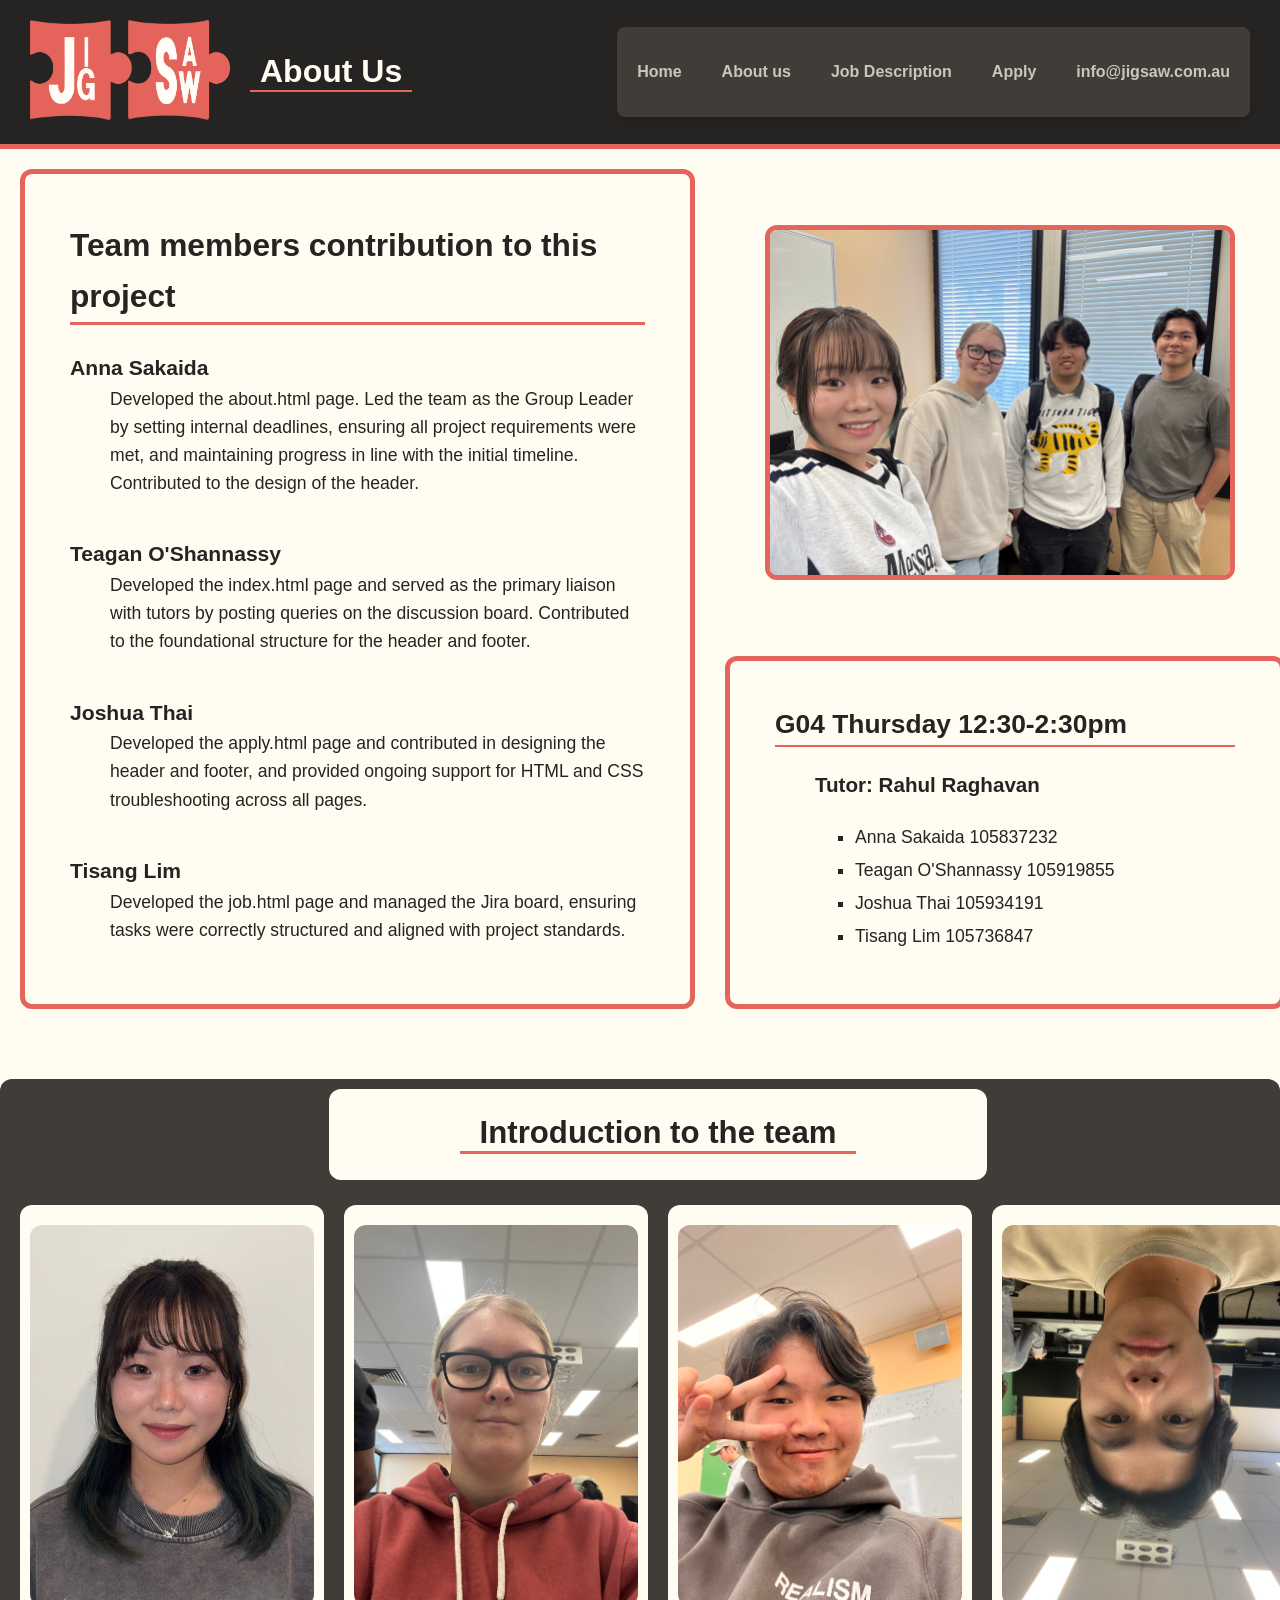
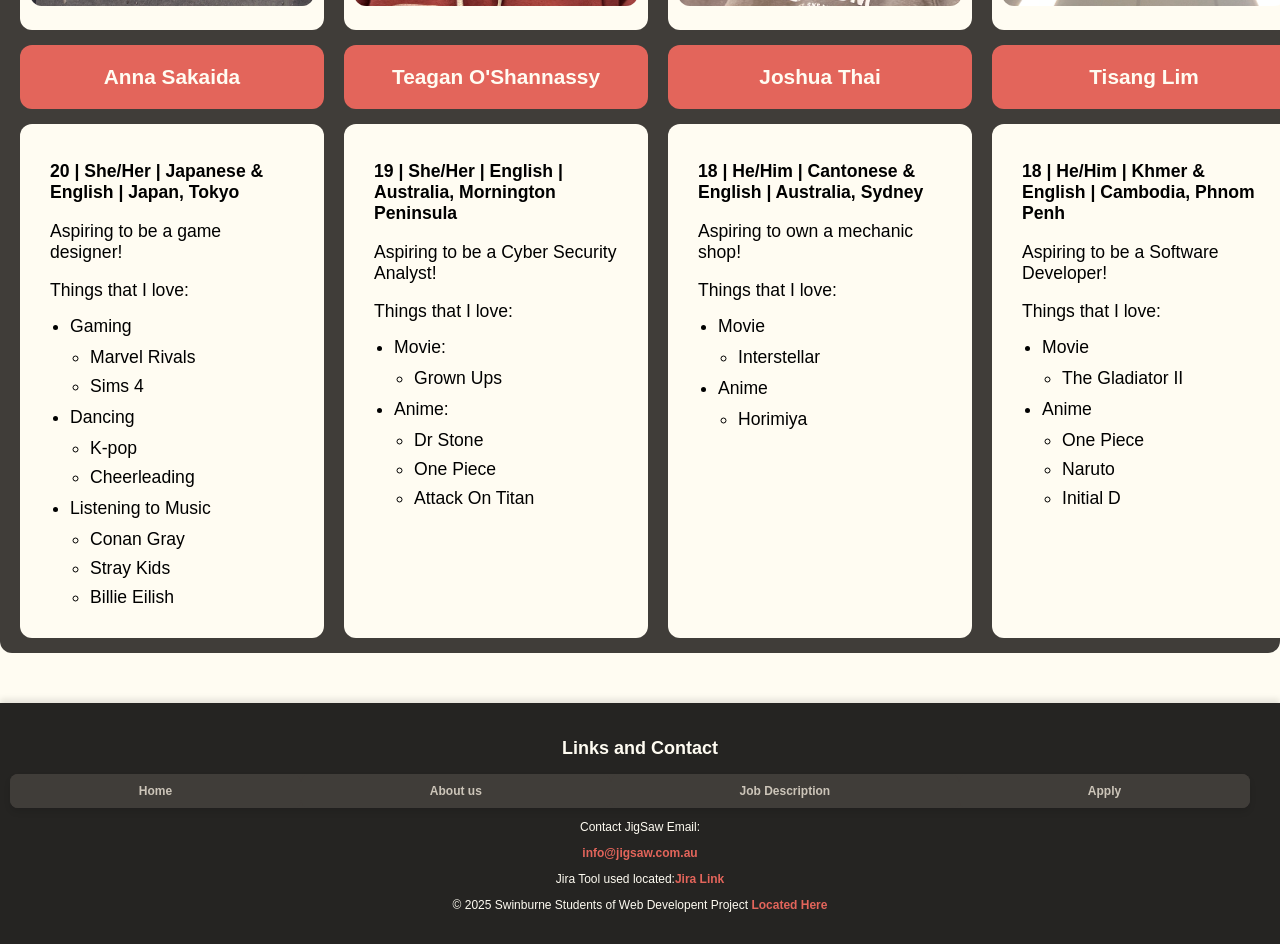
==== commit 63402227: "added jira link in footer and changed fieldset" ====
--- a/about.html
+++ b/about.html
@@ -32,7 +32,7 @@
     <div class="photo-info-container">
 
         <!--Required description list for contributions of team members-->
-        <fieldset class="contribution">
+        <section class="contribution">
             <h2>Team members contribution to this project</h2>  
             <dl>
                 <dt><strong>Anna Sakaida</strong></dt>
@@ -44,7 +44,7 @@
                 <dt><strong>Tisang Lim</strong></dt>
                     <dd>Developed the job.html page and managed the Jira board, ensuring tasks were correctly structured and aligned with project standards.</dd>
             </dl>
-        </fieldset>
+        </section>
  
    <!--Group Information and Picture stacked-->
       <!--Group Picture-->
@@ -54,7 +54,7 @@
             </figure>
 
         <!--Required Nestled List for Class and Member info-->
-            <fieldset class="Class-info">
+            <section class="Class-info">
                 <dl>
                     <dt><h2>G04 Thursday 12:30-2:30pm</h2></dt>
                     <dd><h3>Tutor: Rahul Raghavan</h3>
@@ -66,12 +66,12 @@
                         </ul>
                     </dd>
                 </dl>
-            </fieldset>
+            </section>
         </div>
     </div>
 
         <!--Table for members interests-->
-        <fieldset class="members-interests">
+        <section class="members-interests">
             <table>
                 <caption><h2><strong>Introduction to the team</strong></h2></caption>
                 <thead>
@@ -175,7 +175,7 @@
                     </tr>
                 </tbody>
             </table>
-        </fieldset>
+        </section>
     </main>
 
     <!--Footer Section-->
@@ -190,8 +190,8 @@
                     <li><a href="apply.html">Apply</a></li>
                 </ul>
             </nav>
-            <p> Contact JigSaw Email: </p><a href="info@jigsaw.com.au">info@jigsaw.com.au</a>
-            <p>Jira Tool used located: </p>
+            <p> Contact JigSaw Email: </p><a class="link" href="mailto:info@jigsaw.com.au">info@jigsaw.com.au</a>
+            <p>Jira Tool used located:<a class="link" href="https://project1webtech.atlassian.net/jira/software/projects/SCRUM/boards/1?atlOrigin=eyJpIjoiMTNjNTIzYzM2MTJiNDRiMjgzOWRmYTI1NGE0NDg3Y2EiLCJwIjoiaiJ9">Jira Link</a> </p>
             <p> &copy; 2025 Swinburne Students of Web Developent Project <a href="about.html">Located Here</a></p>
         </footer>
     </section>
--- a/styles/styles.css
+++ b/styles/styles.css
@@ -92,6 +92,13 @@
 
     nav {
         margin-right: 0; 
+    }
+    #aside {
+        float: none;
+        width: 100%;
+    }
+    .job { 
+        width: 100%;
     }
 }
 body{
@@ -384,11 +391,12 @@
     float: right;
     width: 25%;
     border: solid #E3655B;
-    padding: 1em;
-    margin: 2em;
+    padding: 15px;
+    margin: 15px;
     border-radius: 14px;
     background-color: #FFFCF2;
     box-sizing: border-box;
+    min-width: 150px;
 }
 
 #job_h1{
@@ -403,8 +411,8 @@
 .job{
     border: solid #E3655B;
     border-radius: 20px;
-    margin: 2em;
-    padding: 1em;
+    margin: 15px;
+    padding: 15px;
     width: 65%;
     background-color: #FFFCF2;
     float: left;
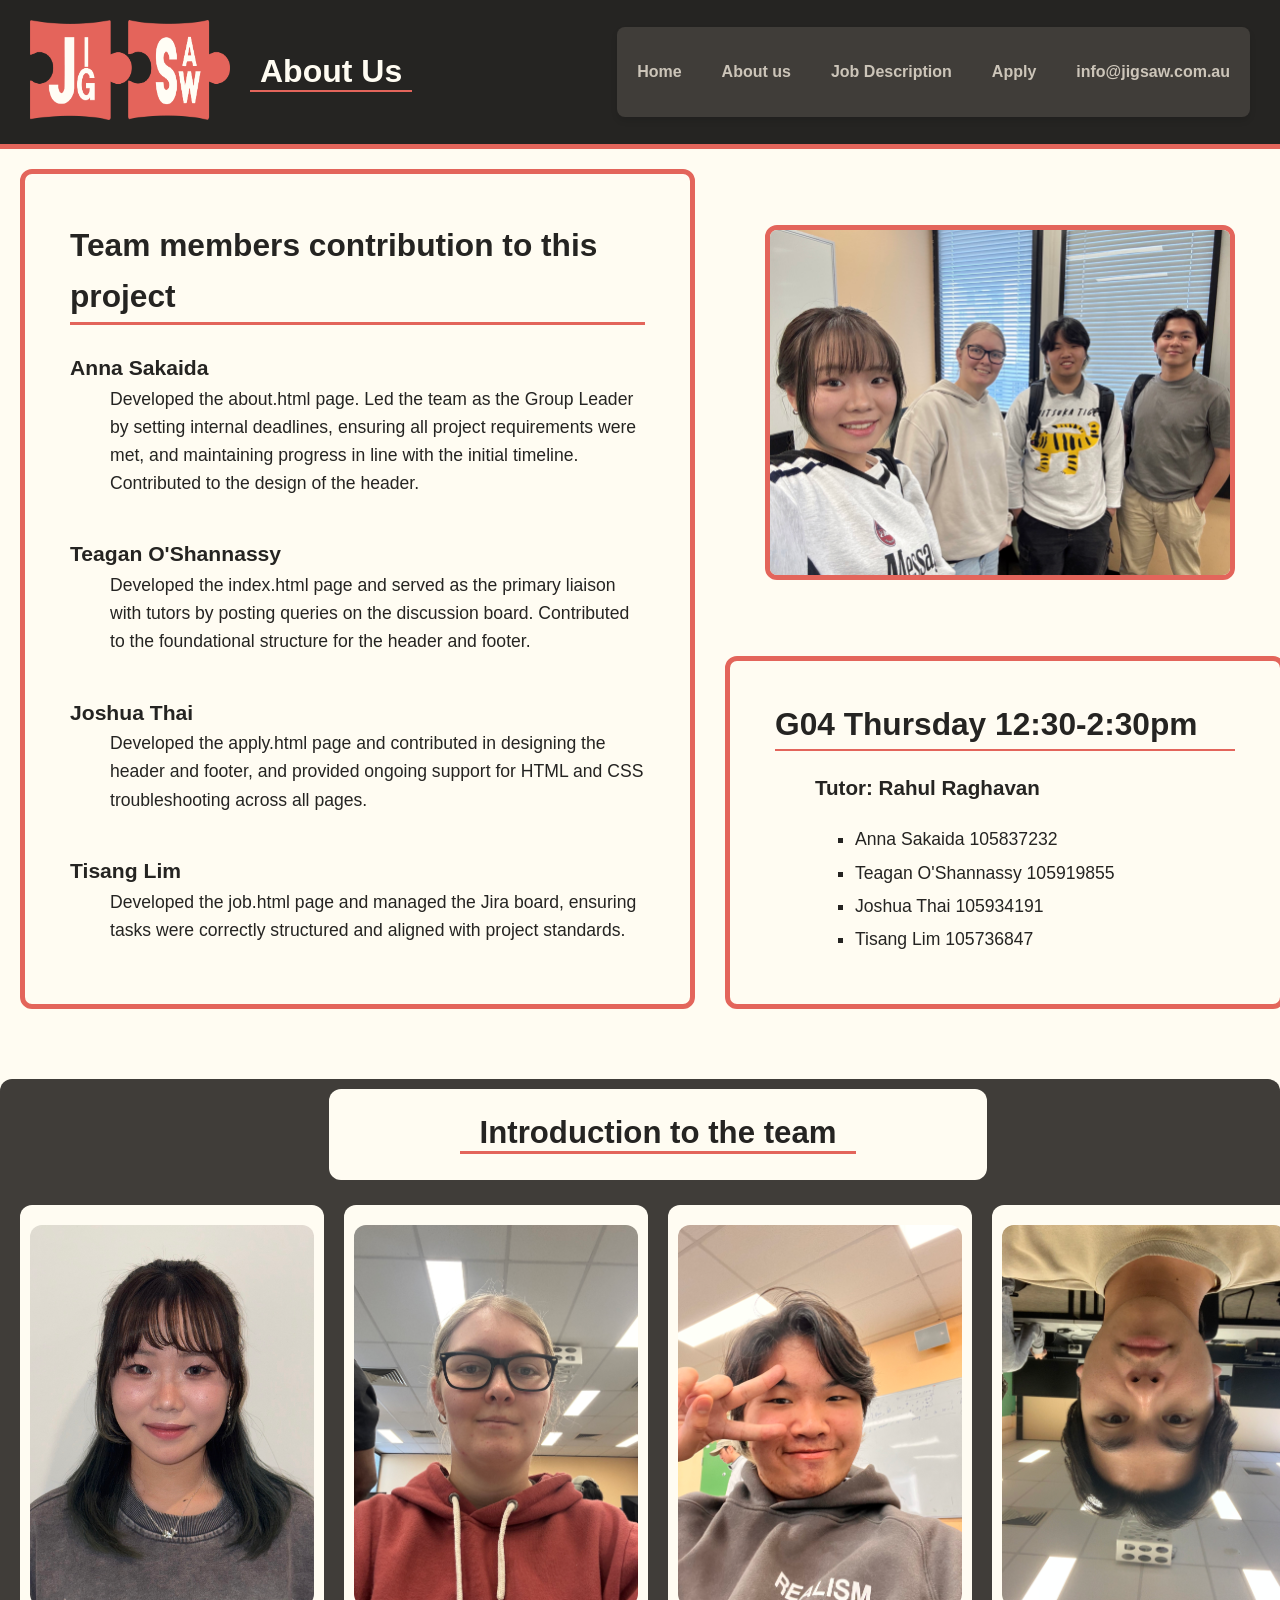
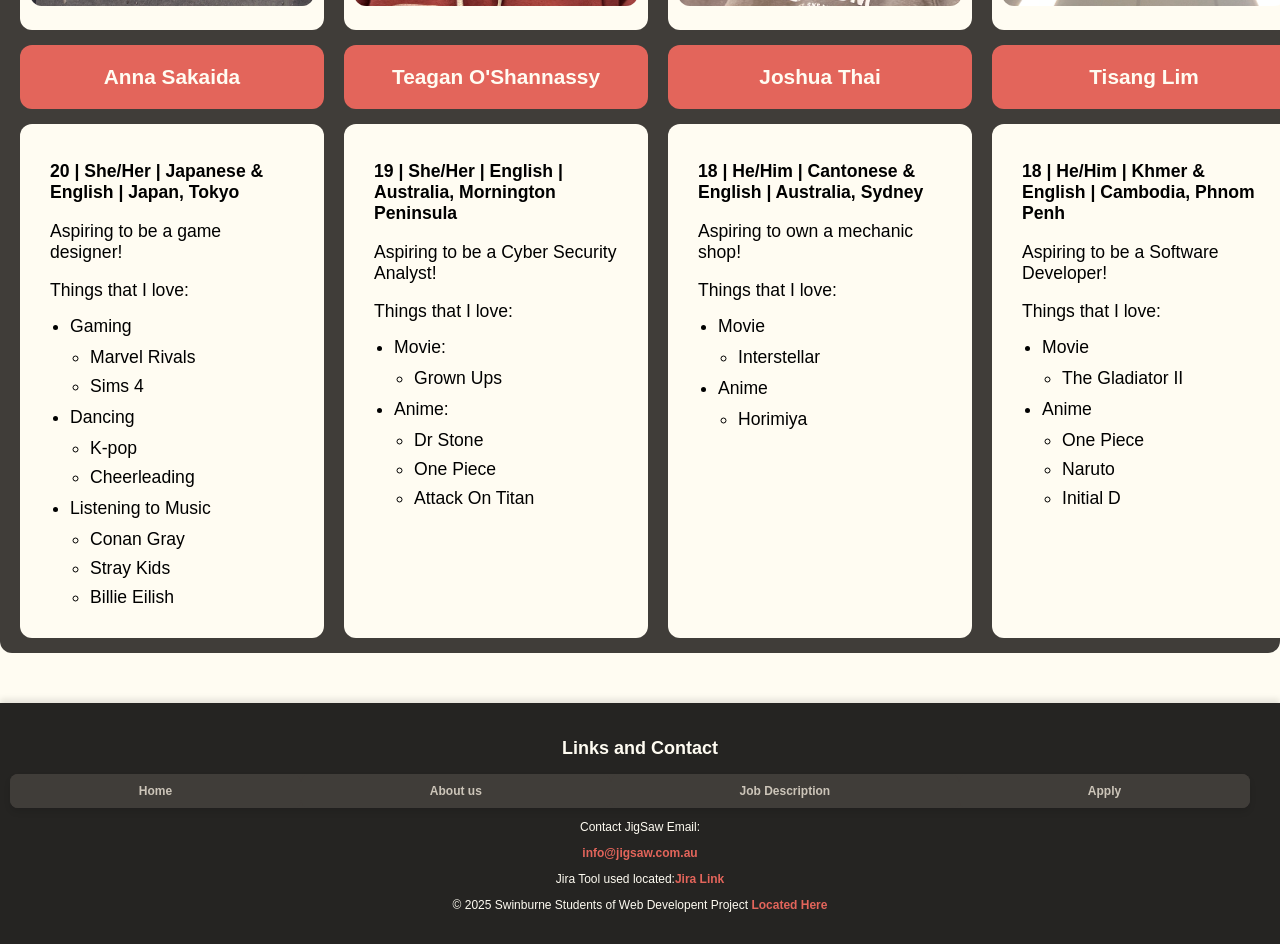
==== commit 5db09325: "edited errors on html and added more comments" ====
--- a/about.html
+++ b/about.html
@@ -1,15 +1,16 @@
 <!DOCTYPE html>
 <html lang="en">
 <head>
-    <meta charset="utf-8" />
-    <meta name="description" content="About us page" />
-    <meta name="keywords" content="HTML, About Members," />
-    <meta name="author" content="Anna Sakaida"  />
+    <meta charset="utf-8" >
+    <meta name="description" content="About us page" >
+    <meta name="keywords" content="HTML, About Members," >
+    <meta name="author" content="Anna Sakaida"  >
     <title>About JigSaw</title>
     <link rel="stylesheet" href="styles/styles.css">
 </head>
 
 <body>
+    <!-- Header-->
     <section id="header">
         <header>
             <div class="logo-title-container"> <a href="index.html"><img id="logo" src="images/groupProjectLogo_updated.png" alt="JigSaw logo" width="200" height="100"></a>
@@ -27,101 +28,102 @@
         </header>
     </section>
 
-    
- 
-    <div class="photo-info-container">
-
-        <!--Required description list for contributions of team members-->
-        <section class="contribution">
-            <h2>Team members contribution to this project</h2>  
-            <dl>
-                <dt><strong>Anna Sakaida</strong></dt>
-                    <dd>Developed the about.html page. Led the team as the Group Leader by setting internal deadlines, ensuring all project requirements were met, and maintaining progress in line with the initial timeline. Contributed to the design of the header.</dd>
-                <dt><strong>Teagan O'Shannassy</strong></dt>
-                    <dd>Developed the index.html page and served as the primary liaison with tutors by posting queries on the discussion board. Contributed to the foundational structure for the header and footer.</dd>
-                <dt><strong>Joshua Thai</strong></dt>
-                    <dd>Developed the apply.html page and contributed in designing the header and footer, and provided ongoing support for HTML and CSS troubleshooting across all pages.</dd>
-                <dt><strong>Tisang Lim</strong></dt>
-                    <dd>Developed the job.html page and managed the Jira board, ensuring tasks were correctly structured and aligned with project standards.</dd>
-            </dl>
-        </section>
- 
-   <!--Group Information and Picture stacked-->
-      <!--Group Picture-->
-        <div class="info">
-            <figure class="group-photo">
-                <img src="images/group photo.jpg" alt="group photo of G04" width="50%" height="50%">
-            </figure>
-
-        <!--Required Nestled List for Class and Member info-->
-            <section class="Class-info">
+    <main>
+        <div class="photo-info-container">
+
+            <!--Required description list for contributions of team members-->
+            <section class="contribution">
+                <h2>Team members contribution to this project</h2>  
                 <dl>
-                    <dt><h2>G04 Thursday 12:30-2:30pm</h2></dt>
-                    <dd><h3>Tutor: Rahul Raghavan</h3>
-                        <ul>
-                            <li>Anna Sakaida 105837232</li>
-                            <li>Teagan O'Shannassy 105919855</li>
-                            <li>Joshua Thai 105934191</li>
-                            <li>Tisang Lim 105736847</li>
-                        </ul>
-                    </dd>
+                    <dt><strong>Anna Sakaida</strong></dt>
+                        <dd>Developed the about.html page. Led the team as the Group Leader by setting internal deadlines, ensuring all project requirements were met, and maintaining progress in line with the initial timeline. Contributed to the design of the header.</dd>
+                    <dt><strong>Teagan O'Shannassy</strong></dt>
+                        <dd>Developed the index.html page and served as the primary liaison with tutors by posting queries on the discussion board. Contributed to the foundational structure for the header and footer.</dd>
+                    <dt><strong>Joshua Thai</strong></dt>
+                        <dd>Developed the apply.html page and contributed in designing the header and footer, and provided ongoing support for HTML and CSS troubleshooting across all pages.</dd>
+                    <dt><strong>Tisang Lim</strong></dt>
+                        <dd>Developed the job.html page and managed the Jira board, ensuring tasks were correctly structured and aligned with project standards.</dd>
                 </dl>
             </section>
+ 
+        <!--Group Information and Picture stacked-->
+        <!--Group Picture-->
+            <div class="info">
+                <figure class="group-photo">
+                    <img src="images/group-photo.jpg" alt="group photo of G04">
+                </figure>
+
+            <!--Required Nestled List for Class and Member info-->
+                <section class="Class-info">
+                    <dl>
+                        <dt><strong>G04 Thursday 12:30-2:30pm</strong></dt>
+                        <dd><h3>Tutor: Rahul Raghavan</h3>
+                            <ul>
+                                <li>Anna Sakaida 105837232</li>
+                                <li>Teagan O'Shannassy 105919855</li>
+                                <li>Joshua Thai 105934191</li>
+                                <li>Tisang Lim 105736847</li>
+                            </ul>
+                        </dd>
+                    </dl>
+                </section>
+            </div>
         </div>
-    </div>
-
-        <!--Table for members interests-->
-        <section class="members-interests">
-            <table>
-                <caption><h2><strong>Introduction to the team</strong></h2></caption>
-                <thead>
-                    <tr>
-                        <td class="mphoto"><img id="logo" src="images/anna.jpg" alt="Pic of Anna"></td>
-                        <td class="mphoto"><img id="logo" src="images/teagan.jpg" alt="Pic of Teagan"></td>
-                        <td class="mphoto"><img id="logo" src="images/josh.jpg" alt="Pic of Josh"></td>
-                        <td class="mphoto"><img id="logo" src="images/tisang.jpg" alt="Upside down pic of Tisang"></td>
-                    </tr>
-                </thead>
-
-                <tbody>
-                    <tr>
-                        <th>Anna Sakaida</th>
-                        <th>Teagan O'Shannassy</th>
-                        <th>Joshua Thai</th>
-                        <th>Tisang Lim</th>
-                    </tr>
-                    <tr>
-                        <td class="interest-info">
-                            <p><strong>20 | She/Her | Japanese &amp; English | Japan, Tokyo</strong></p>
-                            <p>Aspiring to be a game designer!</p>
-                            <p>Things that I love: </p>
-                            <ul>
-                                <li>Gaming
-                                    <ul>
-                                        <li>Marvel Rivals</li>
-                                        <li>Sims 4</li>
-                                    </ul>
-                                </li>
-                                <li>Dancing
-                                    <ul>
-                                        <li>K-pop</li>
-                                        <li>Cheerleading</li>
-                                    </ul>
-                                </li>
-                                <li>Listening to Music
-                                    <ul>
-                                        <li>Conan Gray</li>
-                                        <li>Stray Kids</li>
-                                        <li>Billie Eilish</li>
-                                    </ul>
-                                </li>
-                            </ul>
-                        </td>
-                        <td class="interest-info">
-                            <p><strong>19 | She/Her | English | Australia, Mornington Peninsula</strong></p>
-                            <p>Aspiring to be a Cyber Security Analyst!</p>
-                            <p>Things that I love: </p>
-                            <ul>
+
+    <!--Table for members interests-->
+    <section class="members-interests">
+        <table>
+            <caption><h2><strong>Introduction to the team</strong></h2></caption>
+            <thead>
+                <tr>
+                    <td class="mphoto"><img src="images/anna.jpg" alt="Pic of Anna"></td>
+                    <td class="mphoto"><img src="images/teagan.jpg" alt="Pic of Teagan"></td>
+                    <td class="mphoto"><img src="images/josh.jpg" alt="Pic of Josh"></td>
+                    <td class="mphoto"><img src="images/tisang.jpg" alt="Upside down pic of Tisang"></td>
+                </tr>
+            </thead>
+
+            <tbody>
+                <tr>
+                    <th>Anna Sakaida</th>
+                    <th>Teagan O'Shannassy</th>
+                    <th>Joshua Thai</th>
+                    <th>Tisang Lim</th>
+                </tr>
+                <!-- Anna's Interest-->
+                <tr>
+                    <td class="interest-info">
+                        <p><strong>20 | She/Her | Japanese &amp; English | Japan, Tokyo</strong></p>
+                        <p>Aspiring to be a game designer!</p>
+                        <p>Things that I love: </p>
+                        <ul>
+                            <li>Gaming
+                                <ul>
+                                    <li>Marvel Rivals</li>
+                                    <li>Sims 4</li>
+                                </ul>
+                            </li>
+                            <li>Dancing
+                                <ul>
+                                    <li>K-pop</li>
+                                    <li>Cheerleading</li>
+                                </ul>
+                            </li>
+                            <li>Listening to Music
+                                <ul>
+                                    <li>Conan Gray</li>
+                                    <li>Stray Kids</li>
+                                    <li>Billie Eilish</li>
+                                </ul>
+                            </li>
+                        </ul>
+                    </td>
+                    <!-- Teagan's Interest-->
+                    <td class="interest-info">
+                        <p><strong>19 | She/Her | English | Australia, Mornington Peninsula</strong></p>
+                        <p>Aspiring to be a Cyber Security Analyst!</p>
+                        <p>Things that I love: </p>
+                        <ul>
                             <li>Movie:
                                 <ul>
                                     <li>Grown Ups</li>
@@ -136,47 +138,49 @@
                             </li>
                         </ul>
                     </td>
+                    <!-- Joshua's Interest-->
                     <td class="interest-info">
                         <p><strong>18 | He/Him | Cantonese &amp; English | Australia, Sydney</strong></p>
                         <p>Aspiring to own a mechanic shop!</p>
                         <p>Things that I love: </p>
                         <ul>
-                        <li>Movie
-                            <ul>
-                                <li>Interstellar</li>
-                            </ul>
-                        </li>
-                        <li>Anime
-                            <ul>
-                                <li>Horimiya</li>
-                            </ul>
-                        </li>
-                    </ul>
-                    </td>
+                            <li>Movie
+                                    <ul>
+                                        <li>Interstellar</li>
+                                    </ul>
+                                </li>
+                                <li>Anime
+                                    <ul>
+                                        <li>Horimiya</li>
+                                    </ul>
+                            </li>
+                        </ul>
+                    </td>
+                    <!-- Tisang's Interest-->
                     <td class="interest-info">
                         <p><strong>18 | He/Him | Khmer &amp; English | Cambodia, Phnom Penh</strong></p>
                         <p>Aspiring to be a Software Developer!</p>
                         <p>Things that I love: </p>
                         <ul>
-                        <li>Movie
-                            <ul>
-                                <li>The Gladiator II
-                            </ul>
-                        </li>
-                        <li>Anime
-                            <ul>
-                                <li>One Piece</li>
-                                <li>Naruto</li>
-                                <li>Initial D</li>
-                            </ul>
-                        </li>
-                    </ul>
-                    </td>
-                    </tr>
-                </tbody>
-            </table>
-        </section>
-    </main>
+                            <li>Movie
+                                <ul>
+                                    <li>The Gladiator II
+                                </ul>
+                            </li>
+                            <li>Anime
+                                <ul>
+                                    <li>One Piece</li>
+                                    <li>Naruto</li>
+                                    <li>Initial D</li>
+                                </ul>
+                            </li>
+                        </ul>
+                    </td>
+                </tr>
+            </tbody>
+        </table>
+    </section>
+</main>
 
     <!--Footer Section-->
     <section id="footer">
--- a/styles/styles.css
+++ b/styles/styles.css
@@ -468,6 +468,7 @@
 
 
 /*about.html styling*/
+/*Styling for group photo and classs info/contribution*/
 .photo-info-container {
     display: flex;
     justify-content: space-between;
@@ -512,8 +513,9 @@
     color: #252422;
 }
 
-.info h2 {
+.info dt {
     border-bottom: 2px solid #E3655B;
+    font-size: 1.8em;
 }
 
 .info {
@@ -525,6 +527,7 @@
     justify-content: space-between;
 }
 
+/*contributon section styling*/
 .contribution {
     flex: 1;
     max-width: 50%;
@@ -545,7 +548,7 @@
     font-size: 1.2em;
 }
 
-/*Table styling*/
+/*Members Interest Table styling*/
 .members-interests {
     background-color: #403D39;
     border-radius: 12px;
@@ -602,6 +605,7 @@
     border-radius: 12px;
 }
 
+/*Members interest in table styling*/
 .interest-info {
     text-align: left;
     padding: 20px 30px;
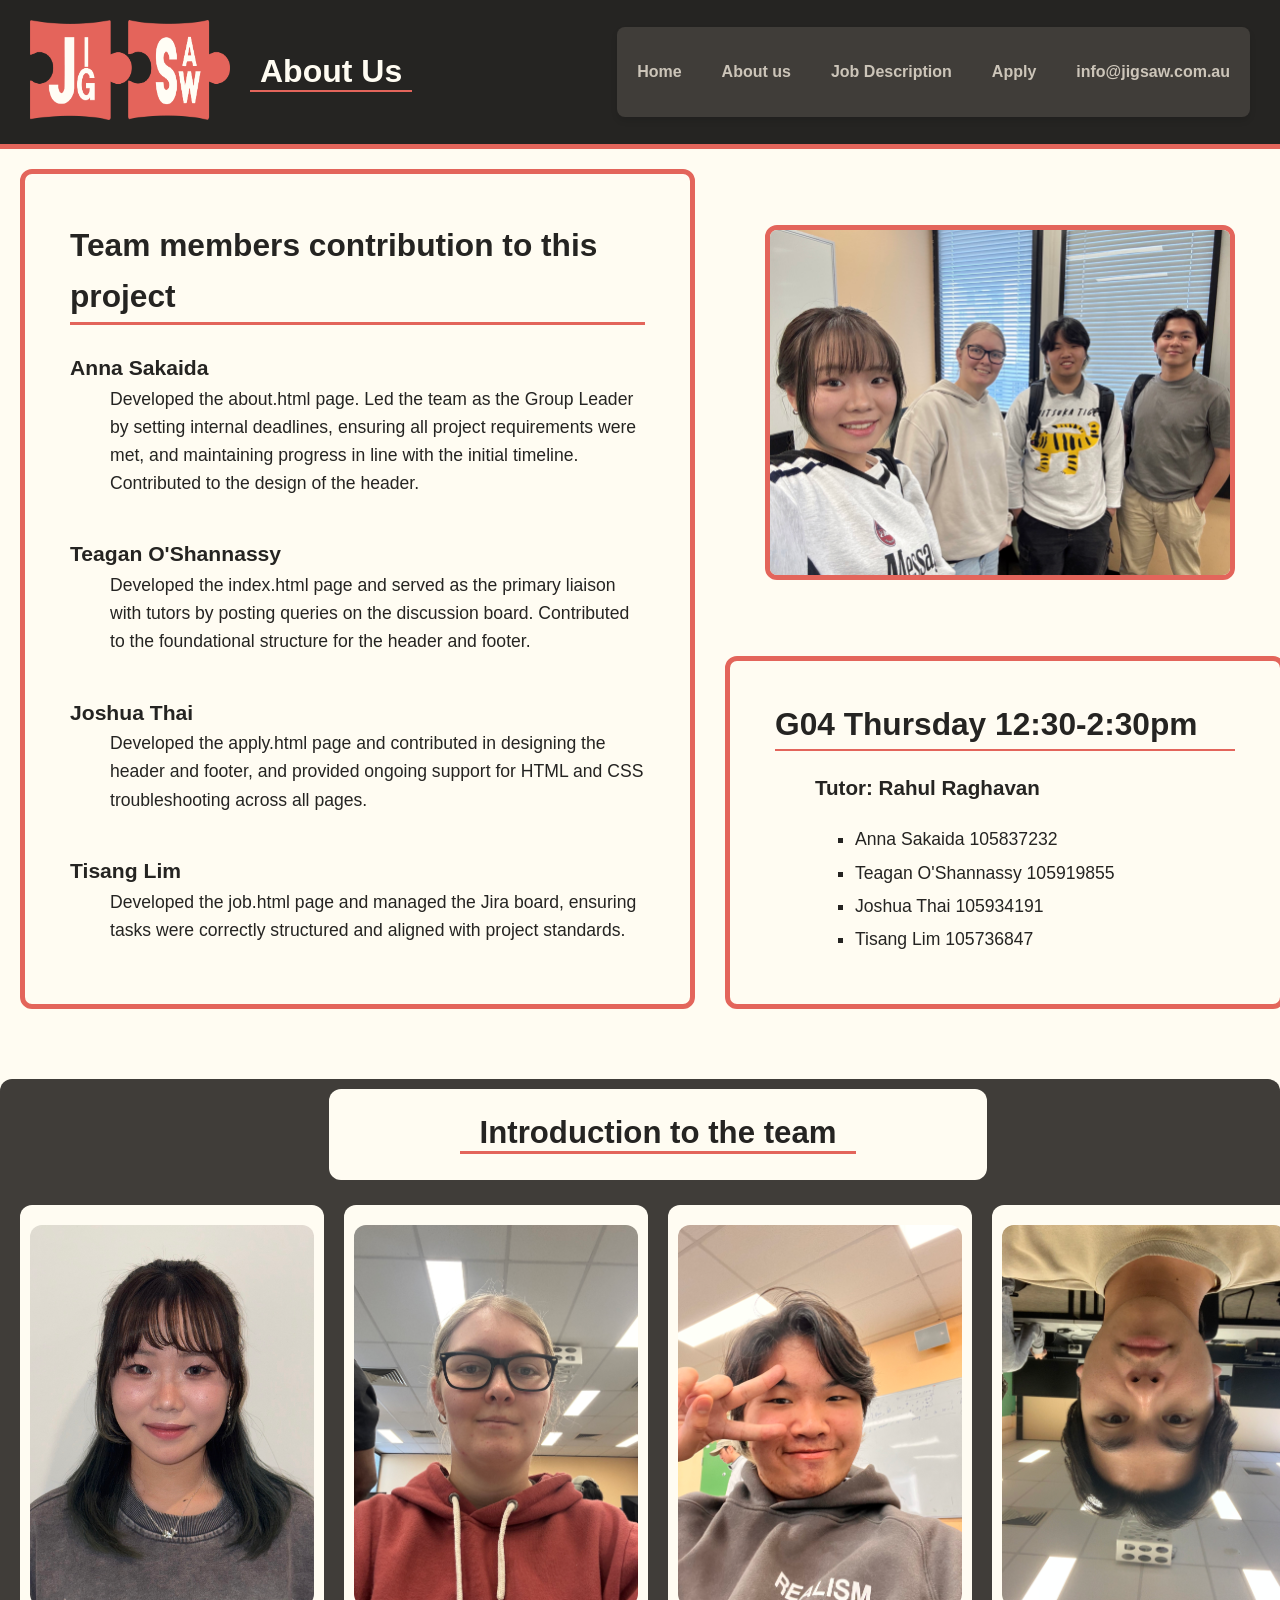
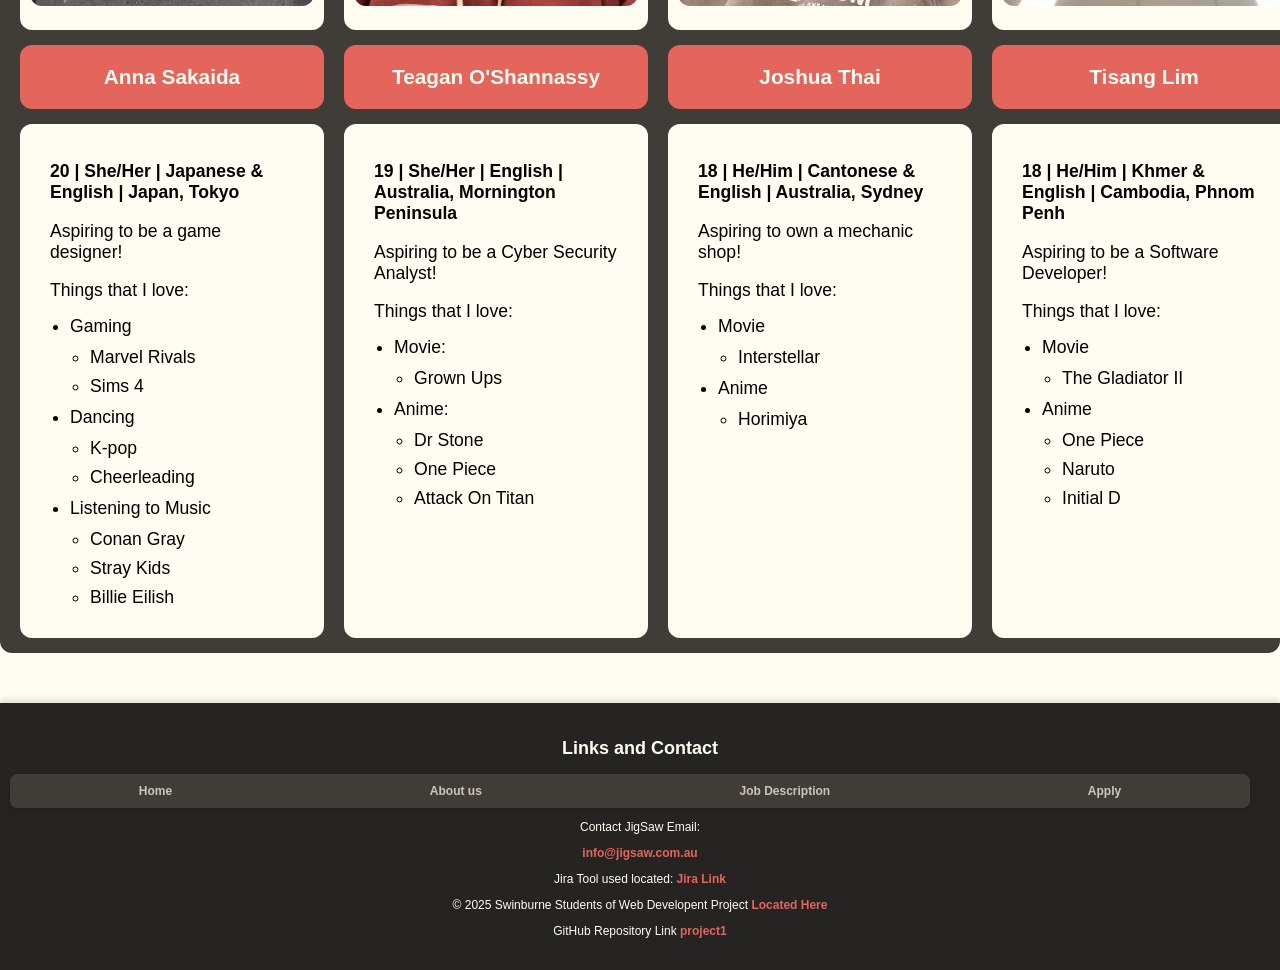
==== commit 2ba4f0c7: "fixed up the about and jobs pages footer" ====
--- a/about.html
+++ b/about.html
@@ -195,8 +195,9 @@
                 </ul>
             </nav>
             <p> Contact JigSaw Email: </p><a class="link" href="mailto:info@jigsaw.com.au">info@jigsaw.com.au</a>
-            <p>Jira Tool used located:<a class="link" href="https://project1webtech.atlassian.net/jira/software/projects/SCRUM/boards/1?atlOrigin=eyJpIjoiMTNjNTIzYzM2MTJiNDRiMjgzOWRmYTI1NGE0NDg3Y2EiLCJwIjoiaiJ9">Jira Link</a> </p>
+            <p>Jira Tool used located: <a class="link" href="https://project1webtech.atlassian.net/jira/software/projects/SCRUM/boards/1?atlOrigin=eyJpIjoiMTNjNTIzYzM2MTJiNDRiMjgzOWRmYTI1NGE0NDg3Y2EiLCJwIjoiaiJ9" target="_blank">Jira Link</a></p>
             <p> &copy; 2025 Swinburne Students of Web Developent Project <a href="about.html">Located Here</a></p>
+            <p>GitHub Repository Link <a href="https://github.com/JoshThai/project1.git" target="_blank">project1</a></p>
         </footer>
     </section>
 </body>
--- a/styles/styles.css
+++ b/styles/styles.css
@@ -121,7 +121,7 @@
 #brief{
     display: flex;
     justify-content: center;
-    /* css image back was created by Joshua Thai */
+    /* css image back.png was created by Joshua Thai */
     background-image: url(images/back.png);
     background-repeat: no-repeat;
     background-size: cover;
@@ -135,7 +135,7 @@
     min-width: 40%;
 }
 
-
+/* Reference formating for the content to be displayed in a table format, w3school css*/
 #table {
     display: flex;
     justify-content: center;
@@ -144,7 +144,7 @@
 #table div {
     padding: 2%;
     border-radius: 8px;
-    font-size: small;
+    font-size: medium;
     min-width: 20%;
 }
 
@@ -400,12 +400,18 @@
 }
 
 #job_h1{
-    display: flex;
-    justify-content: center;
     font-family: 'Times New Roman', Times, serif;
+    font-size: 3em;
+    clear: both;
+}
+
+#caption{
+    display: flex;
+    justify-content: center;
     font-size: 3em;
     color: #FFFCF2;
     clear: both;
+    text-decoration: underline;
 }
 
 .job{
